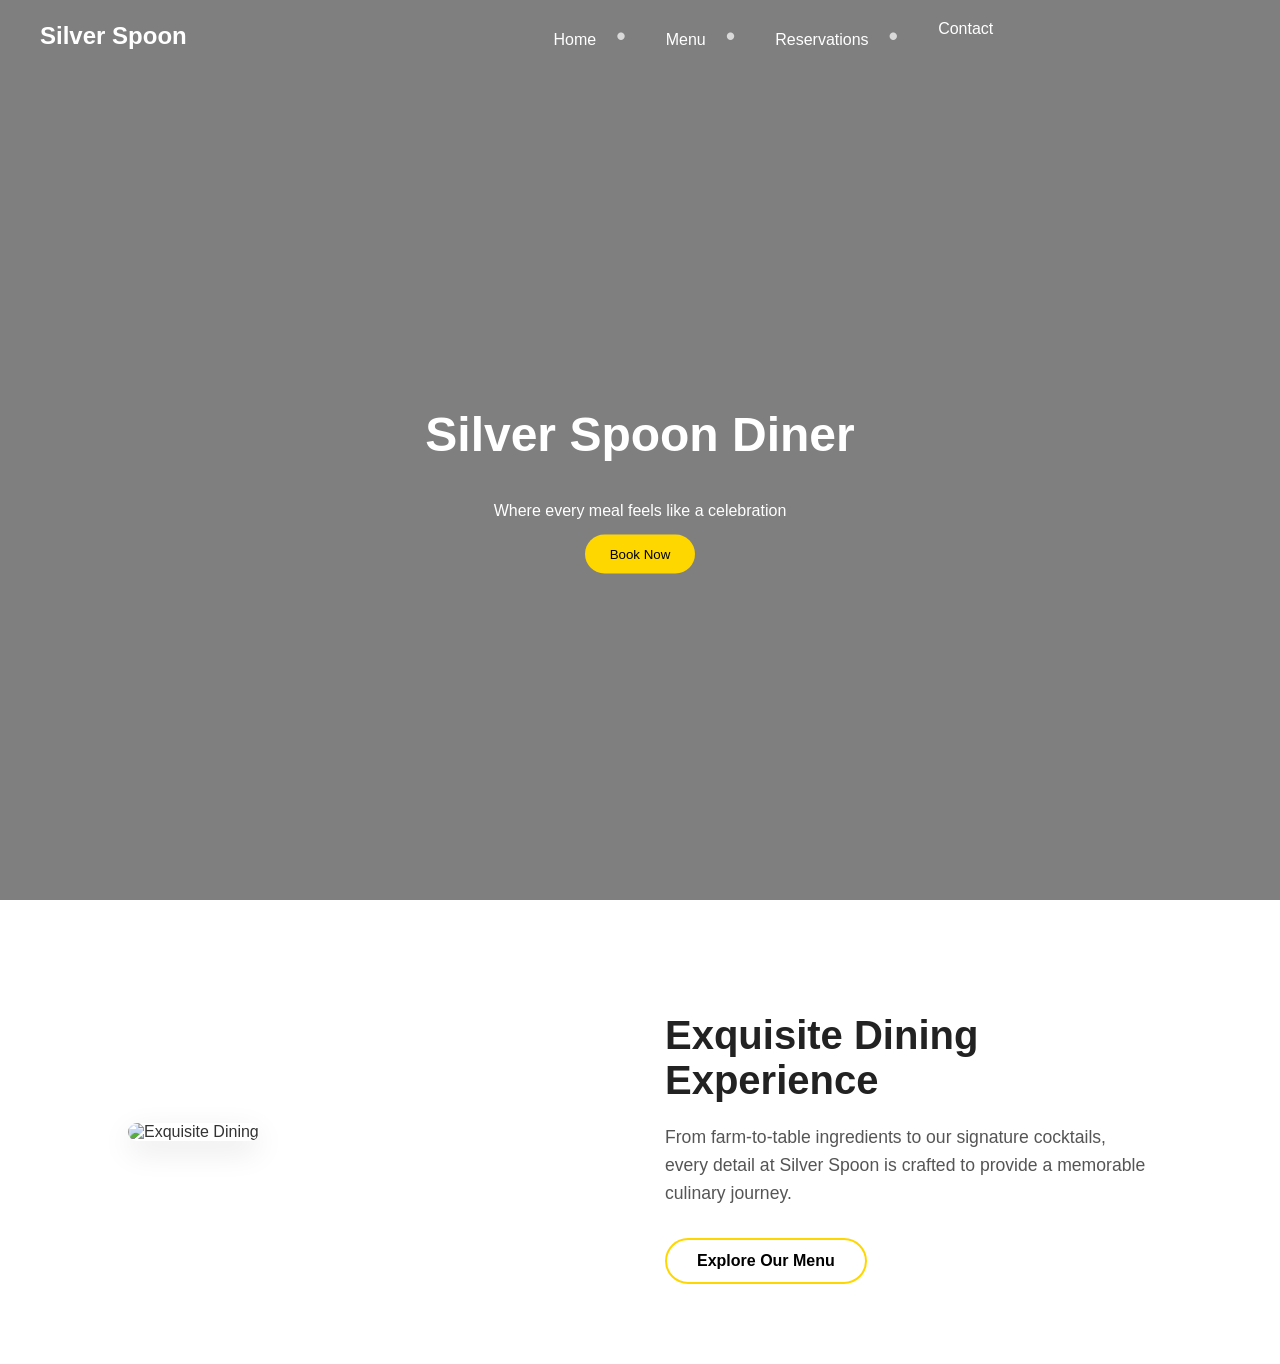
==== index.html @ b72ac490 "added a split layout" ====
<!DOCTYPE html>
<html lang="en">
<head>
    <meta charset="UTF-8">
    <meta name="viewport" content="width=device-width, initial-scale=1.0">
    <title>Silver Spoon Diner</title>
    <link rel="stylesheet" href="style.css">
</head>
<body>

    <!-- NAVBAR -->
    <nav class="navbar">
        <div class="logo">Silver Spoon</div>

        <ul class="nav-links" id="navLinks">
            <li><a href="#">Home</a></li>
            <li><a href="#">Menu</a></li>
            <li><a href="#">Reservations</a></li>
            <li><a href="#">Contact</a></li>
        </ul>

        <!-- Hamburger (only shows on phone) -->
        <div class="menu-toggle" id="menuToggle">
            ☰
        </div>
    </nav>

    <!-- HERO WITH VIDEO -->
    <section class="hero">
        <video autoplay muted loop playsinline id="bg-video">
            <source src="/videos/background video.mp4" type="video/mp4">
        </video>

        <div class="overlay"></div>

        <div class="hero-content">
            <h1>Silver Spoon Diner</h1>
            <p>Where every meal feels like a celebration</p>
            <button>Book Now</button>
        </div>
    </section>
    <section class="info-section">
    <div class="container">
        <div class="info-grid">
            <div class="info-image">
                <img src="https://images.unsplash.com/photo-1514362545857-3bc16c4c7d1b?auto=format&fit=crop&w=800&q=80" alt="Exquisite Dining">
            </div>
            <div class="info-text">
                <h2>Exquisite Dining Experience</h2>
                <p>From farm-to-table ingredients to our signature cocktails, every detail at Silver Spoon is crafted to provide a memorable culinary journey.</p>
                <a href="#" class="btn-secondary">Explore Our Menu</a>
            </div>
        </div>
    </div>
</section>

    <script src="script.js"></script>
</body>
</html>
---- style.css ----
body {  margin: 0;
    padding: 0;
    box-sizing: border-box;
    font-family: Arial, sans-serif;
}

/* NAVBAR */
.navbar {
    position: absolute;
    top: 0;
    width: 100%;
    padding: 20px 40px;

    display: flex;
    justify-content: space-between;
    align-items: center;
    transition: 0.3s;

    background: transparent;
    z-index: 10;
}

/* LOGO */
.logo {
    color: white;
    font-size: 1.5rem;
    font-weight: bold;
}

/* DESKTOP MENU */
.nav-links {
    list-style: none;
    display: flex;
    gap: 20px;
    margin: auto;
}
.nav-links li:not(:last-child)::after {
    content: "•";
    margin: 0 15px;
    color: white;
    margin-left: 20px;
    margin-right: 20px;
    font-size: 1.7rem;
    opacity: 0.7;
}

.nav-links a {
    text-decoration: none;
    color: white;
    transition: 0.3s;
}

.nav-links a:hover {
    color: gold;
}

/* HAMBURGER */
.menu-toggle {
    display: none;
    font-size: 2rem;
    color: white;
    cursor: pointer;
}

/* HERO SECTION */
.hero {
    position: relative;
    width: 100%;
    height: 100vh;
    overflow: hidden;
}


#bg-video {
    position: absolute;
    top: 0;
    left: 0;

    width: 100%;
    height: 100%;

    object-fit: cover;
    z-index: -1;
}

/* OVERLAY */
.overlay {
    position: absolute;
    width: 100%;
    height: 100%;
    background: rgba(0, 0, 0, 0.5);
}

/* TEXT CONTENT */
.hero-content {
    position: relative;
    z-index: 2;
    color: white;
    text-align: center;
    top: 50%;
    transform: translateY(-50%);
}

.hero-content h1 {
    font-size: 3rem;
}

.hero-content p {
    margin: 15px 0;
}

.hero-content button {
    padding: 12px 25px;
    border: none;
    background: gold;
    color: black;
    cursor: pointer;
    border-radius: 25px;
}

/*  MOBILE ONLY */
@media (max-width: 768px) {

    .menu-toggle {
        display: block;
    }

    .nav-links {
        position: absolute;
        top: 80px;
        right: 0;

        width: 65%;
        height: 100vh;

        background: rgba(0, 0, 0, 0.9);

        flex-direction: column;
        align-items: center;
        justify-content: center;

        transform: translateX(100%);
        transition: 0.4s;
    }

    .nav-links.active {
        transform: translateX(0);
    }
}
/* INFO SECTION */
.info-section {
    padding: 80px 10%;
    background: #fff;
    color: #333;
}

.container {
    max-width: 1200px;
    margin: 0 auto;
}

.info-grid {
    display: flex;
    align-items: center;
    gap: 50px;
}

.info-image {
    flex: 1;
}

.info-image img {
    width: 100%;
    height: auto;
    border-radius: 15px; 
    box-shadow: 0 10px 30px rgba(0,0,0,0.1); 
}

.info-text {
    flex: 1;
}

.info-text h2 {
    font-size: 2.5rem;
    margin-bottom: 20px;
    color: #222;
}

.info-text p {
    font-size: 1.1rem;
    line-height: 1.6;
    margin-bottom: 30px;
    color: #555;
}

.btn-secondary {
    display: inline-block;
    padding: 12px 30px;
    border: 2px solid gold;
    text-decoration: none;
    color: black;
    font-weight: bold;
    border-radius: 25px;
    transition: 0.3s;
}

.btn-secondary:hover {
    background: gold;
}

/* RESPONSIVE LAYOUT */
@media (max-width: 768px) {
    .info-grid {
        flex-direction: column; 
        text-align: center;
        gap: 30px;
    }
    
    .info-text h2 {
        font-size: 2rem;
    }
}
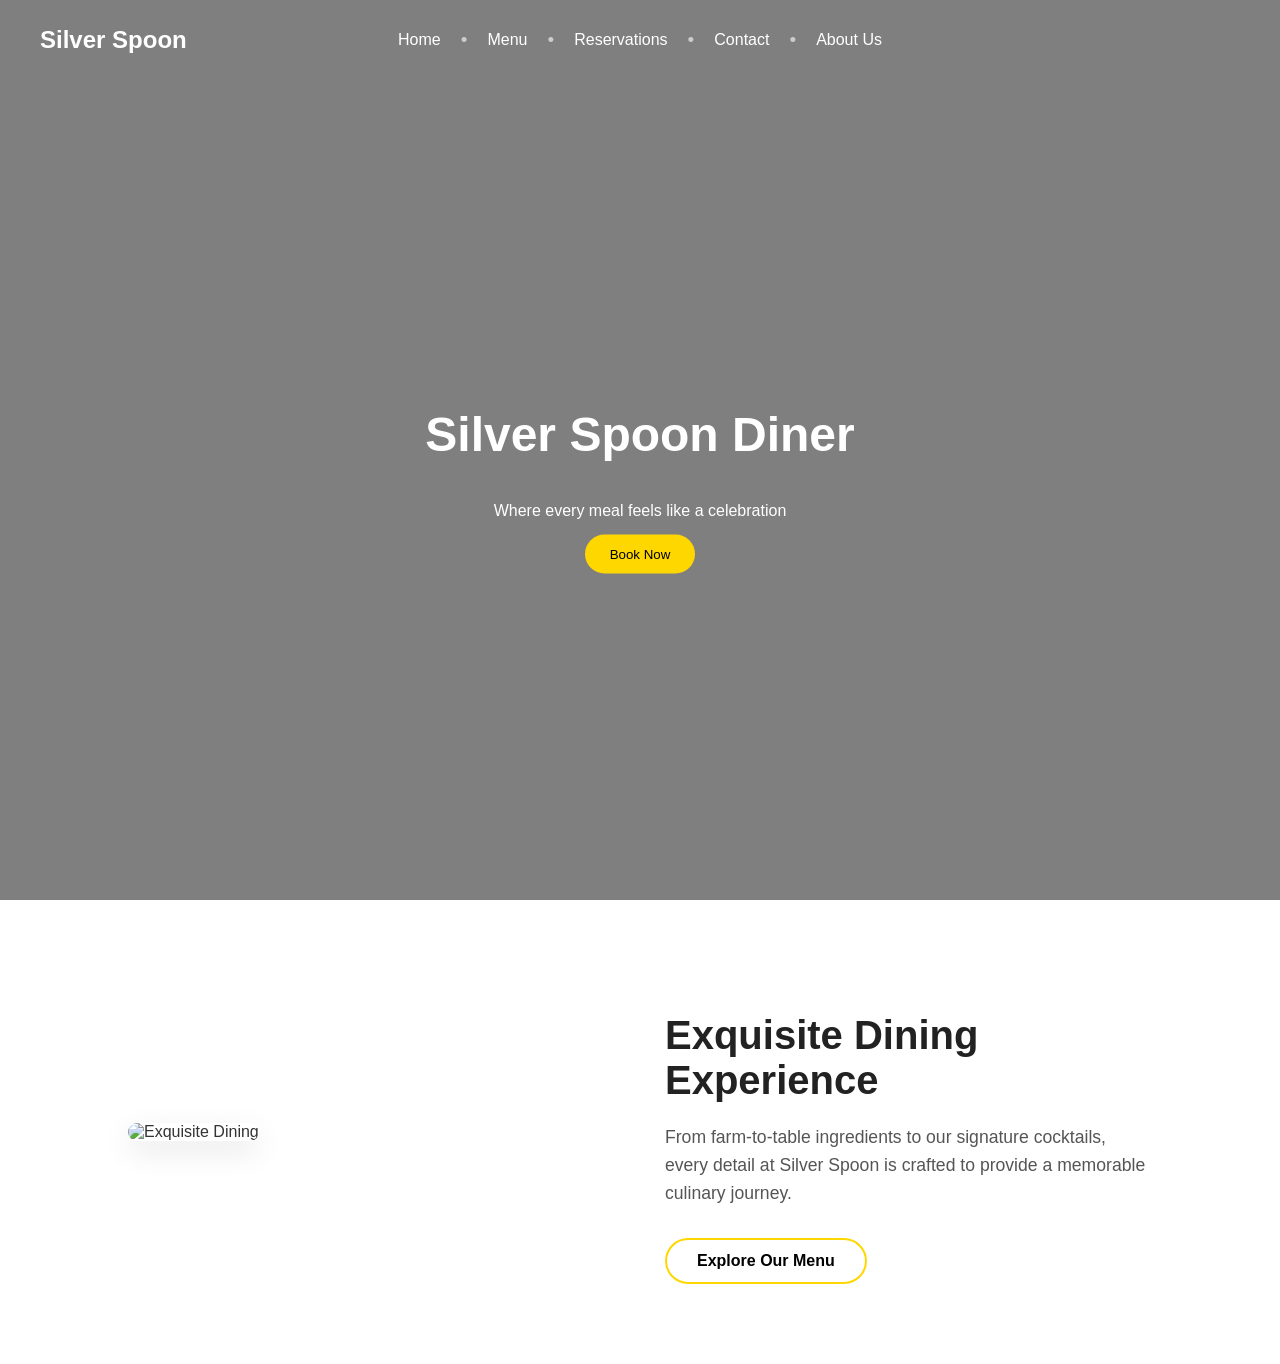
==== commit d5530339: "aded more styling" ====
--- a/index.html
+++ b/index.html
@@ -9,21 +9,20 @@
 <body>
 
     <!-- NAVBAR -->
-    <nav class="navbar">
-        <div class="logo">Silver Spoon</div>
+   <nav class="navbar">
+    <div class="logo">Silver Spoon</div>
 
-        <ul class="nav-links" id="navLinks">
-            <li><a href="#">Home</a></li>
-            <li><a href="#">Menu</a></li>
-            <li><a href="#">Reservations</a></li>
-            <li><a href="#">Contact</a></li>
-        </ul>
+    <ul class="nav-links" id="navLinks">
+        <li><a href="#">Home</a></li>
+        <li><a href="#">Menu</a></li>
+        <li><a href="#">Reservations</a></li>
+        <li><a href="#">Contact</a></li>
+        <li><a href="#">About Us</a></li>
+    </ul>
 
-        <!-- Hamburger (only shows on phone) -->
-        <div class="menu-toggle" id="menuToggle">
-            ☰
-        </div>
-    </nav>
+    <div class="menu-toggle" id="menuToggle">☰</div>
+</nav>
+        
 
     <!-- HERO WITH VIDEO -->
     <section class="hero">
--- a/style.css
+++ b/style.css
@@ -5,55 +5,70 @@
 }
 
 /* NAVBAR */
+/* NAVBAR - Fixed for visibility */
+
+/* NAVBAR */
 .navbar {
+    position: fixed; /* Stays at top */
+    top: 0;
+    left: 0;
+    width: 100%;
+    height: 80px;    /* Defined height helps vertical centering */
+    display: flex;
+    justify-content: center; /* This centers the nav-links <ul> */
+    align-items: center;
+    background: transparent;
+    transition: 0.3s;
+    z-index: 1000;
+    padding: 0 40px;
+    box-sizing: border-box;
+}
+
+/* LOGO - Positioned absolutely so it doesn't move the centered links */
+.logo {
     position: absolute;
-    top: 0;
-    width: 100%;
-    padding: 20px 40px;
-
-    display: flex;
-    justify-content: space-between;
-    align-items: center;
-    transition: 0.3s;
-
-    background: transparent;
-    z-index: 10;
-}
-
-/* LOGO */
-.logo {
+    left: 40px; /* Keeps logo on the far left */
     color: white;
     font-size: 1.5rem;
     font-weight: bold;
 }
 
-/* DESKTOP MENU */
+/* NAV LINKS - Centered grouping */
 .nav-links {
     list-style: none;
     display: flex;
-    gap: 20px;
-    margin: auto;
-}
+    align-items: center;
+    justify-content: center; 
+    margin: 0;
+    padding: 0;
+    gap: 0; /* Gap is handled by the dots margin */
+}
+
+/* DOT SEPARATORS */
+.nav-links li {
+    display: flex;
+    align-items: center;
+}
+
 .nav-links li:not(:last-child)::after {
     content: "•";
-    margin: 0 15px;
-    color: white;
-    margin-left: 20px;
-    margin-right: 20px;
-    font-size: 1.7rem;
-    opacity: 0.7;
+    color: white;
+    opacity: 0.6;
+    margin: 0 20px; /* Adjust this for more/less space between items */
+    font-size: 1.2rem;
 }
 
 .nav-links a {
     text-decoration: none;
     color: white;
+    font-size: 1rem;
     transition: 0.3s;
+    white-space: nowrap;
 }
 
 .nav-links a:hover {
     color: gold;
 }
-
 /* HAMBURGER */
 .menu-toggle {
     display: none;
@@ -120,31 +135,34 @@
 
 /*  MOBILE ONLY */
 @media (max-width: 768px) {
-
     .menu-toggle {
-        display: block;
+        display: block; /* Show hamburger on mobile */
     }
 
     .nav-links {
         position: absolute;
-        top: 80px;
+        top: 0;
         right: 0;
-
-        width: 65%;
+        width: 70%;
         height: 100vh;
-
-        background: rgba(0, 0, 0, 0.9);
-
+        background: rgba(0, 0, 0, 0.95);
         flex-direction: column;
-        align-items: center;
-        justify-content: center;
-
+        justify-content: center; /* Center links vertically in mobile menu */
         transform: translateX(100%);
         transition: 0.4s;
+        flex: none; /* Disable the flex: 2 logic from desktop */
     }
 
     .nav-links.active {
         transform: translateX(0);
+    }
+
+    .nav-links li:not(:last-child)::after {
+        display: none; /* Hide dots on mobile */
+    }
+    
+    .nav-links li {
+        margin: 20px 0;
     }
 }
 /* INFO SECTION */
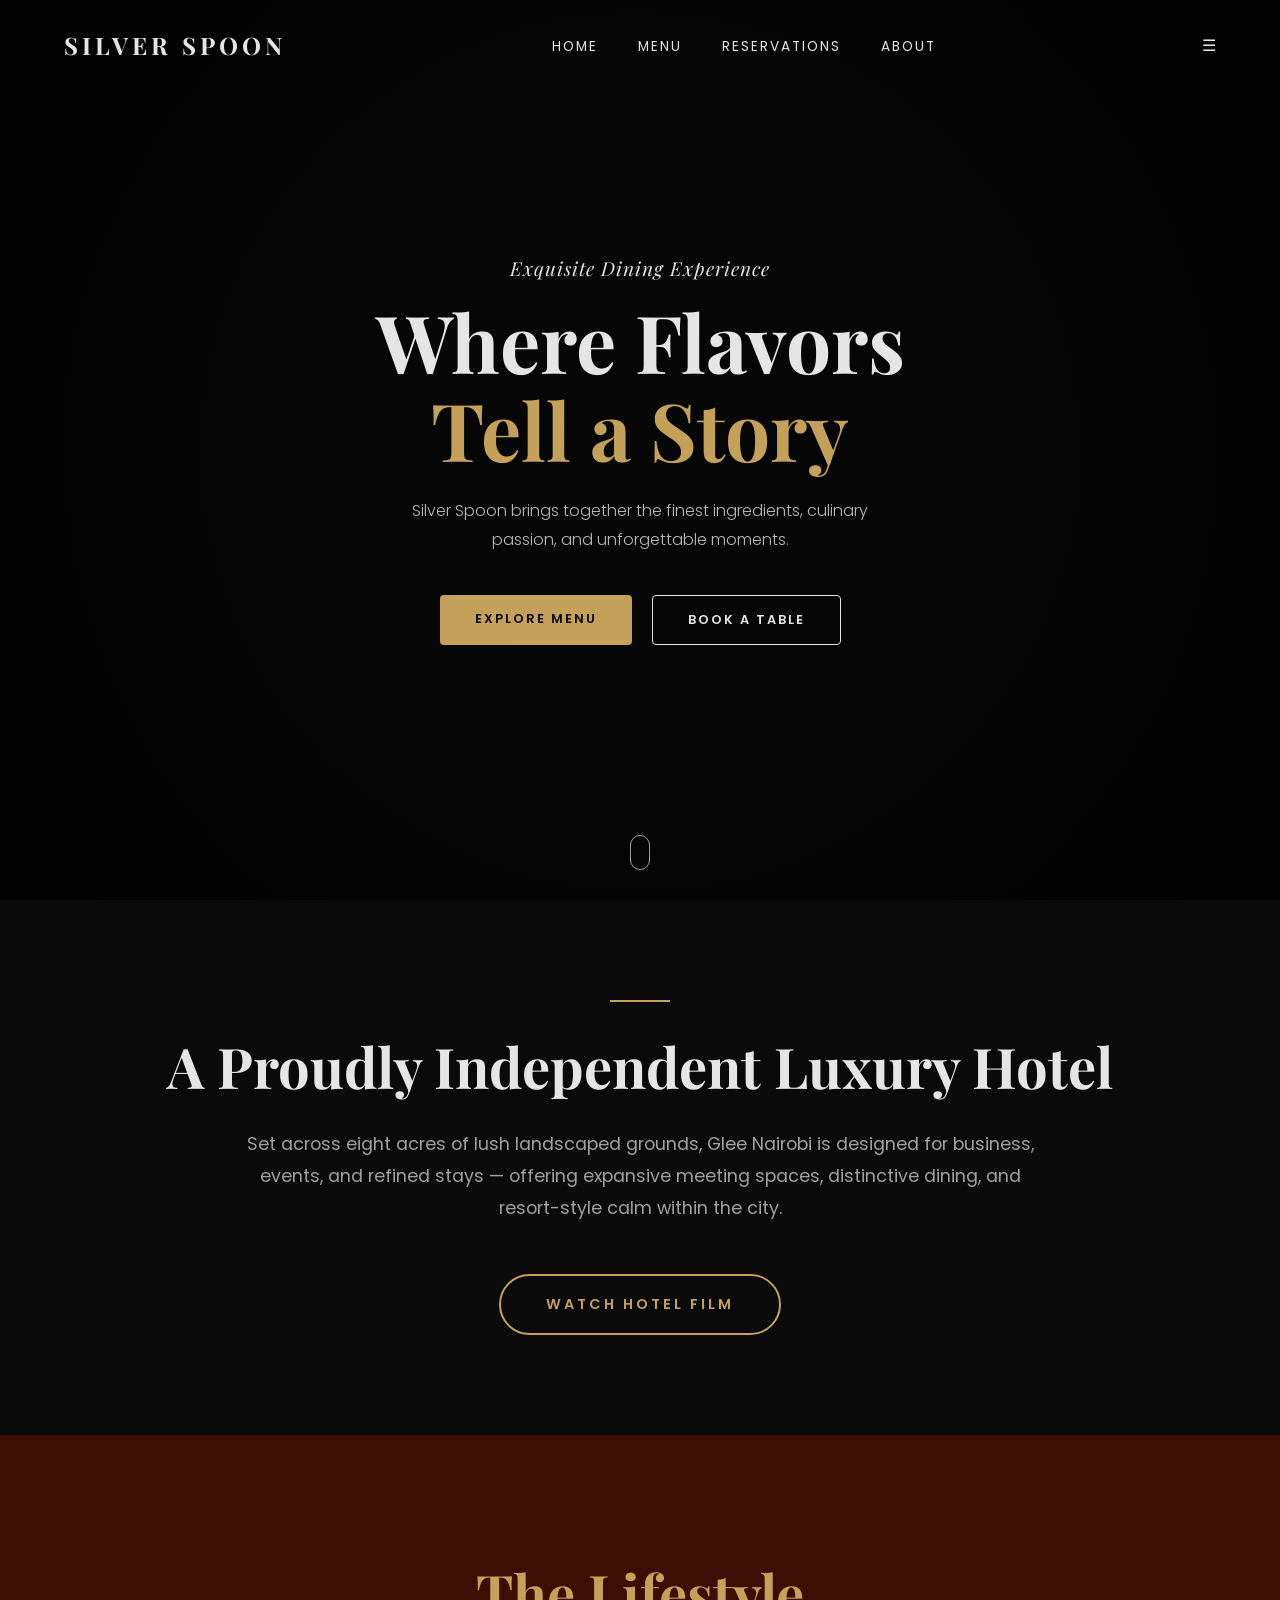
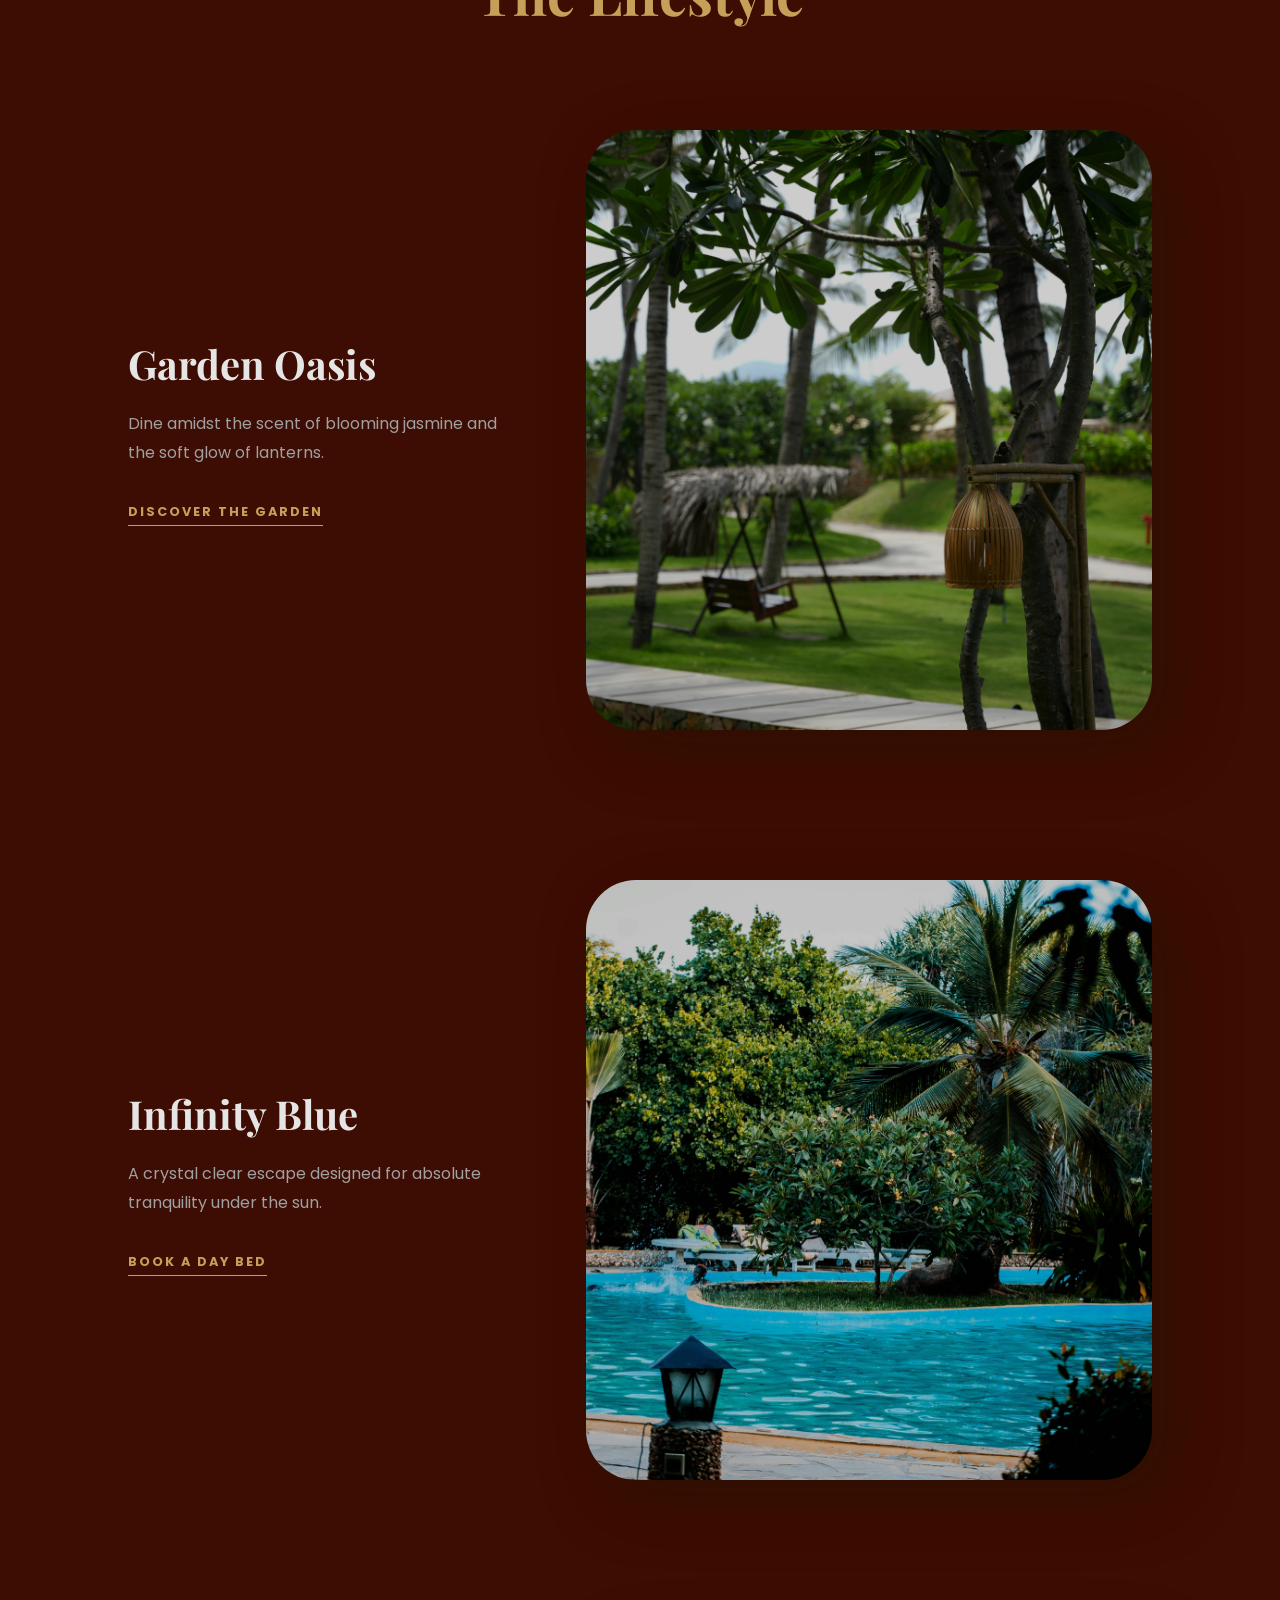
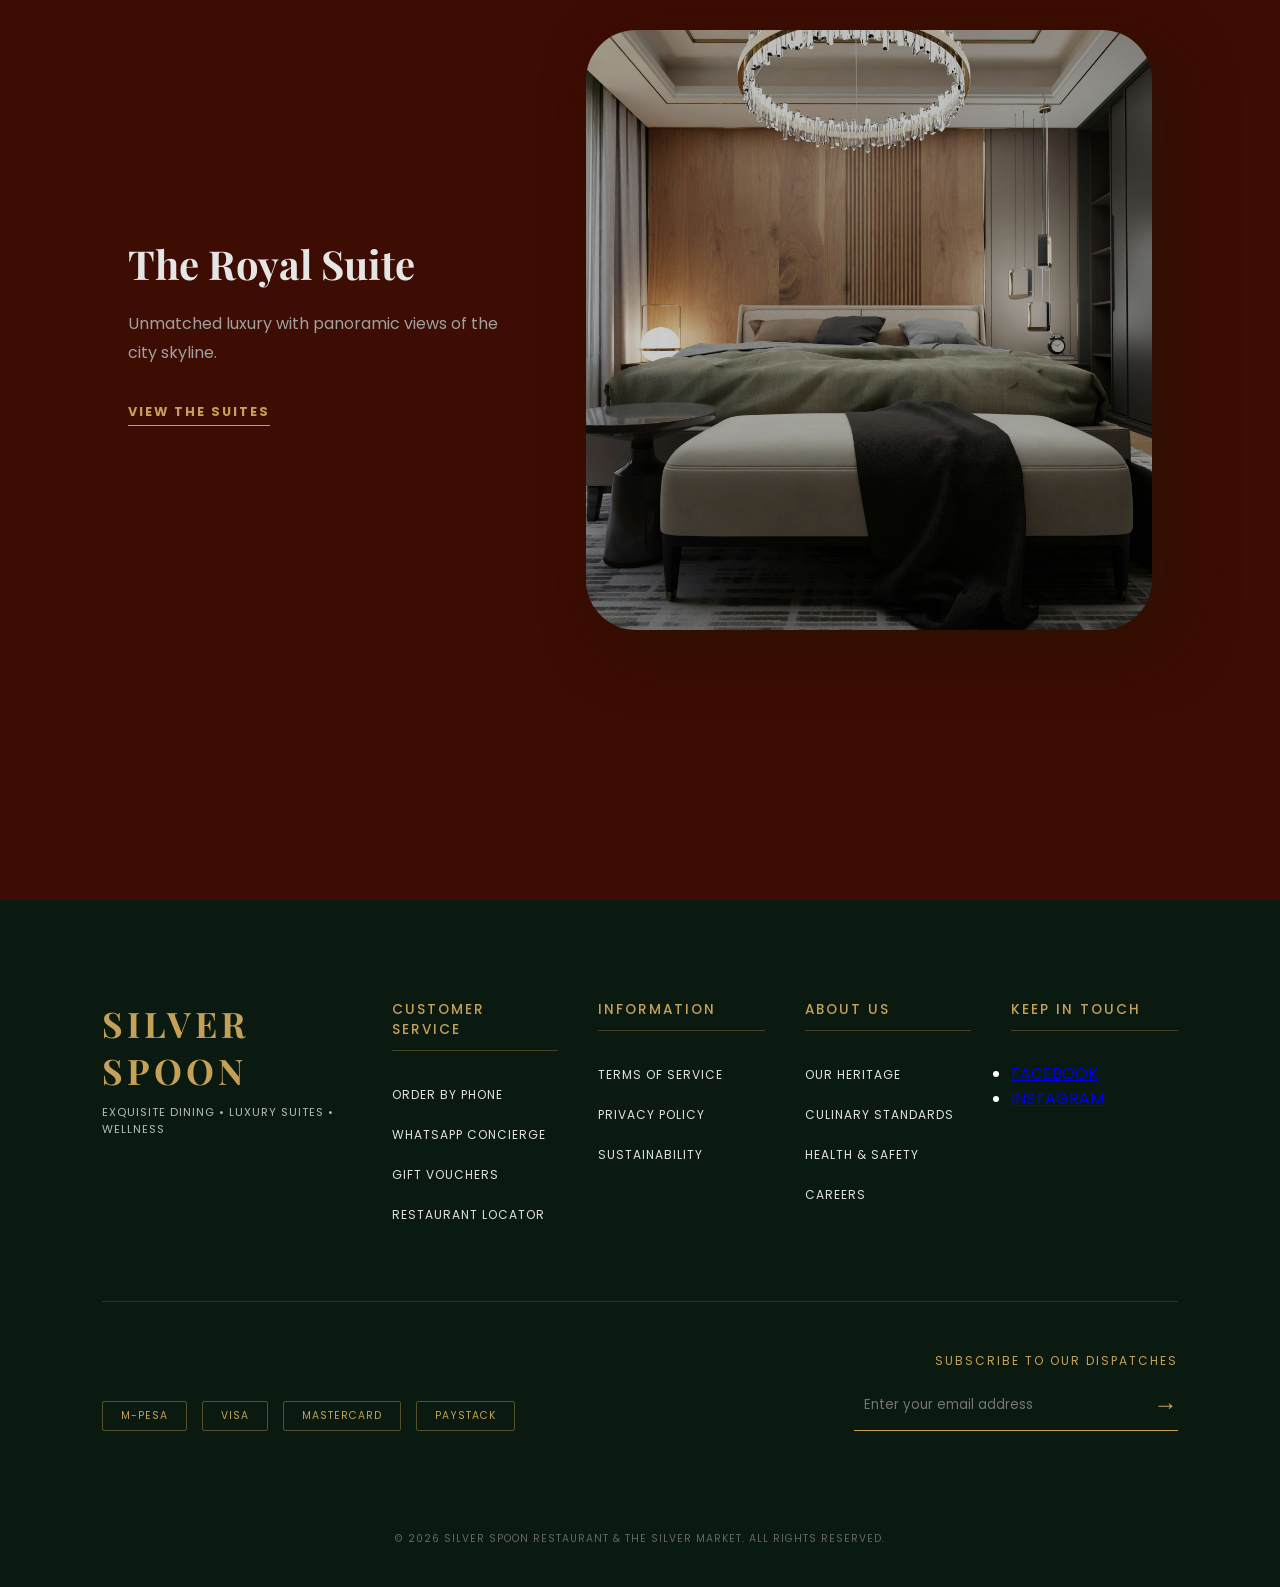
==== commit 191b1b29: "updated the menu,done with homapage" ====
--- a/index.html
+++ b/index.html
@@ -3,57 +3,172 @@
 <head>
     <meta charset="UTF-8">
     <meta name="viewport" content="width=device-width, initial-scale=1.0">
-    <title>Silver Spoon Diner</title>
-    <link rel="stylesheet" href="style.css">
+    <title>Silver Spoon | Fine Dining</title>
+    <link href="https://fonts.googleapis.com/css2?family=Playfair+Display:ital,wght@0,400;0,700;1,400&family=Poppins:wght@300;400;500&display=swap" rel="stylesheet">
+    <link rel="stylesheet" href="homepage.css">
 </head>
 <body>
 
-    <!-- NAVBAR -->
-   <nav class="navbar">
-    <div class="logo">Silver Spoon</div>
+    <nav class="navbar">
+        <div class="logo">SILVER SPOON</div>
+        <ul class="nav-links" id="navLinks">
+            <li><a href="index.html">Home</a></li>
+            <li><a href="menu.html">Menu</a></li>
+            <li><a href="reservations.html">Reservations</a></li>
+            <li><a href="about.html">About</a></li>
+        </ul>
+        <div class="menu-toggle" id="menuToggle">☰</div>
+    </nav>
 
-    <ul class="nav-links" id="navLinks">
-        <li><a href="#">Home</a></li>
-        <li><a href="#">Menu</a></li>
-        <li><a href="#">Reservations</a></li>
-        <li><a href="#">Contact</a></li>
-        <li><a href="#">About Us</a></li>
-    </ul>
-
-    <div class="menu-toggle" id="menuToggle">☰</div>
-</nav>
-        
-
-    <!-- HERO WITH VIDEO -->
     <section class="hero">
         <video autoplay muted loop playsinline id="bg-video">
             <source src="/videos/background video.mp4" type="video/mp4">
         </video>
-
         <div class="overlay"></div>
 
+        
         <div class="hero-content">
-            <h1>Silver Spoon Diner</h1>
-            <p>Where every meal feels like a celebration</p>
-            <button>Book Now</button>
+            <p class="hero-subtitle">Exquisite Dining Experience</p>
+            <h1>Where Flavors <br><span class="gold-text">Tell a Story</span></h1>
+            <p class="hero-description">
+                Silver Spoon brings together the finest ingredients, culinary <br>
+                passion, and unforgettable moments.
+            </p>
+            <div class="hero-btns">
+                <a href="#" class="btn-filled">EXPLORE MENU</a>
+                <a href="#" class="btn-outline">BOOK A TABLE</a>
+            </div>
+        </div>
+
+        <div class="scroll-indicator">
+            <div class="mouse-icon"></div>
+            
         </div>
     </section>
-    <section class="info-section">
-    <div class="container">
-        <div class="info-grid">
-            <div class="info-image">
-                <img src="https://images.unsplash.com/photo-1514362545857-3bc16c4c7d1b?auto=format&fit=crop&w=800&q=80" alt="Exquisite Dining">
-            </div>
-            <div class="info-text">
-                <h2>Exquisite Dining Experience</h2>
-                <p>From farm-to-table ingredients to our signature cocktails, every detail at Silver Spoon is crafted to provide a memorable culinary journey.</p>
-                <a href="#" class="btn-secondary">Explore Our Menu</a>
-            </div>
+    <section class="luxury">
+    
+    <div class="divider"></div>
+
+    <h1>A Proudly Independent Luxury Hotel</h1>
+
+    <p>
+        Set across eight acres of lush landscaped grounds, Glee Nairobi is designed
+        for business, events, and refined stays — offering expansive meeting spaces,
+        distinctive dining, and resort-style calm within the city.
+    </p>
+
+    <button>WATCH HOTEL FILM</button>
+
+</section>
+<section class="asymmetric-gallery">
+    <h2 class="section-title">The Lifestyle</h2>
+
+    <div class="stagger-row">
+        <div class="stagger-text">
+            <h3 class="serif-text">Garden Oasis</h3>
+            <p>Dine amidst the scent of blooming jasmine and the soft glow of lanterns.</p>
+            <a href="/reservations" class="gold-link">DISCOVER THE GARDEN</a>
+        </div>
+        <div class="stagger-image">
+            <img src="img/garden.jpg" alt="Garden Patio">
+        </div>
+    </div>
+
+    <div class="stagger-row reverse offset">
+        <div class="stagger-image">
+            <img src="img/swimming pool.jpg" alt="Infinity Pool">
+        </div>
+        <div class="stagger-text">
+            <h3 class="serif-text">Infinity Blue</h3>
+            <p>A crystal clear escape designed for absolute tranquility under the sun.</p>
+            <a href="img/swimming pool.jpg" class="gold-link">BOOK A DAY BED</a>
+        </div>  
+    </div>
+
+    <div class="stagger-row">
+        <div class="stagger-text">
+            <h3 class="serif-text">The Royal Suite</h3>
+            <p>Unmatched luxury with panoramic views of the city skyline.</p>
+            <a href="/reservations" class="gold-link">VIEW THE SUITES</a>
+        </div>
+        <div class="stagger-image">
+            <img src="img/room.jpg" alt="Luxury Room">
         </div>
     </div>
 </section>
 
-    <script src="script.js"></script>
+
+
+
+
+
+
+<footer class="luxury-footer">
+    <div class="footer-top">
+        <div class="footer-col brand-col">
+            <h2 class="footer-logo">SILVER SPOON</h2>
+            <p class="footer-tagline">Exquisite Dining • Luxury Suites • Wellness</p>
+        </div>
+
+        <div class="footer-col">
+            <h3>CUSTOMER SERVICE</h3>
+            <ul class="footer-links">
+                <li><a href="#">Order by Phone</a></li>
+                <li><a href="#">WhatsApp Concierge</a></li>
+                <li><a href="#">Gift Vouchers</a></li>
+                <li><a href="#">Restaurant Locator</a></li>
+            </ul>
+        </div>
+
+        <div class="footer-col">
+            <h3>INFORMATION</h3>
+            <ul class="footer-links">
+                <li><a href="#">Terms of Service</a></li>
+                <li><a href="#">Privacy Policy</a></li>
+                <li><a href="#">Sustainability</a></li>
+            </ul>
+        </div>
+
+        <div class="footer-col">
+            <h3>ABOUT US</h3>
+            <ul class="footer-links">
+                <li><a href="#">Our Heritage</a></li>
+                <li><a href="#">Culinary Standards</a></li>
+                <li><a href="#">Health & Safety</a></li>
+                <li><a href="#">Careers</a></li>
+            </ul>
+        </div>
+
+        <div class="footer-col">
+            <h3>KEEP IN TOUCH</h3>
+            <ul class="footer-socials">
+                <li><a href="#"><i class="fab fa-facebook"></i> FACEBOOK</a></li>
+                <li><a href="#"><i class="fab fa-instagram"></i> INSTAGRAM</a></li>
+            </ul>
+        </div>
+    </div>
+
+    <div class="footer-middle">
+        <div class="payment-methods">
+            <span class="pay-icon">M-PESA</span>
+            <span class="pay-icon">VISA</span>
+            <span class="pay-icon">MASTERCARD</span>
+            <span class="pay-icon">PAYSTACK</span>
+        </div>
+
+        <div class="newsletter-box">
+            <label>SUBSCRIBE TO OUR DISPATCHES</label>
+            <form id="footer-subscribe">
+                <input type="email" placeholder="Enter your email address" required>
+                <button type="submit">→</button>
+            </form>
+        </div>
+    </div>
+
+    <div class="footer-bottom">
+        <p>© 2026 SILVER SPOON RESTAURANT & THE SILVER MARKET. ALL RIGHTS RESERVED.</p>
+    </div>
+</footer>
+
 </body>
-</html>
-
+</html>
--- a/homepage.css
+++ b/homepage.css
@@ -0,0 +1,475 @@
+ :root {
+    --gold: #d4af37;
+    --dark: #0a0a0a;
+    --white: #ffffff;
+    --serif: 'Playfair Display', serif;
+    --sans: 'Poppins', sans-serif;
+}
+
+* {
+    margin: 0;
+    padding: 0;
+    box-sizing: border-box;
+}
+
+body {
+    background-color: var(--dark);
+    color: var(--white);
+    font-family: var(--sans);
+    overflow-x: hidden;
+}
+
+/* NAVBAR */
+.navbar {
+    position: fixed;
+    top: 0;
+    width: 100%;
+    height: 90px;
+    display: flex;
+    justify-content: space-between;
+    align-items: center;
+    padding: 0 5%;
+    z-index: 1000;
+    transition: 0.5s;
+}
+
+.logo {
+    font-family: var(--serif);
+    font-size: 1.5rem;
+    letter-spacing: 4px;
+    font-weight: 700;
+}
+
+.nav-links {
+    display: flex;
+    list-style: none;
+    gap: 40px;
+}
+
+.nav-links a {
+    text-decoration: none;
+    color: var(--white);
+    font-size: 0.85rem;
+    letter-spacing: 2px;
+    text-transform: uppercase;
+    transition: 0.3s;
+}
+
+.nav-links a:hover { color: var(--gold); }
+
+/* HERO */
+.hero {
+    position: relative;
+    height: 100vh;
+    display: flex;
+    align-items: center;
+    justify-content: center;
+    text-align: center;
+}
+
+#bg-video {
+    position: absolute;
+    top: 0;
+    left: 0;
+    width: 100%;
+    height: 100%;
+    object-fit: cover;
+    z-index: -1;
+}
+
+.overlay {
+    position: absolute;
+    inset: 0;
+    background: radial-gradient(circle, rgba(0,0,0,0.3) 0%, rgba(0,0,0,0.8) 100%);
+    z-index: 0;
+}
+
+
+
+.hero-content {
+    position: relative;
+    z-index: 10;
+}
+
+.hero-subtitle {
+    font-family: var(--serif);
+    font-style: italic;
+    font-size: 1.2rem;
+    margin-bottom: 1rem;
+    letter-spacing: 1px;
+}
+
+.hero-content h1 {
+    font-family: var(--serif);
+    font-size: clamp(3rem, 8vw, 5rem);
+    line-height: 1.1;
+    margin-bottom: 1.5rem;
+}
+
+.gold-text { color: var(--gold); }
+
+.hero-description {
+    font-weight: 300;
+    line-height: 1.8;
+    opacity: 0.8;
+    margin-bottom: 2.5rem;
+}
+
+/* BUTTONS */
+.hero-btns {
+    display: flex;
+    gap: 20px;
+    justify-content: center;
+}
+
+.btn-filled, .btn-outline {
+    padding: 15px 35px;
+    text-decoration: none;
+    font-size: 0.8rem;
+    font-weight: 600;
+    letter-spacing: 2px;
+    border-radius: 4px;
+    transition: 0.4s;
+}
+
+.btn-filled {
+    background: var(--gold);
+    color: var(--dark);
+}
+
+.btn-outline {
+    border: 1px solid var(--white);
+    color: var(--white);
+}
+
+.btn-outline:hover {
+    background: var(--white);
+    color: var(--dark);
+}
+
+/* SCROLL INDICATOR */
+.scroll-indicator {
+    position: absolute;
+    bottom: 30px;
+    display: flex;
+    flex-direction: column;
+    align-items: center;
+    gap: 10px;
+    font-size: 0.6rem;
+    letter-spacing: 3px;
+    opacity: 0.7;
+}
+
+.mouse-icon {
+    width: 20px;
+    height: 35px;
+    border: 1px solid var(--white);
+    border-radius: 20px;
+}
+
+/* LUXURY SECTION STYLING */
+.luxury {
+    padding: 100px 10%;
+    text-align: center; /* Centers the text and the button */
+    background-color: var(--dark); /* Matches your main background */
+    color: var(--white);
+}
+
+.luxury h1 {
+    font-family: var(--serif);
+    font-size: clamp(2rem, 5vw, 3.5rem);
+    margin-bottom: 30px;
+    line-height: 1.2;
+}
+
+.luxury p {
+    max-width: 800px;
+    margin: 0 auto 50px auto; /* Centers the paragraph and adds space below */
+    line-height: 1.8;
+    color: var(--text-gray);
+    font-size: 1.1rem;
+}
+
+/* THE STYLED BUTTON */
+.luxury button {
+    background: transparent;
+    color: var(--gold);
+    border: 2px solid var(--gold);
+    padding: 18px 45px;
+    font-family: var(--sans);
+    font-size: 0.9rem;
+    font-weight: 600;
+    letter-spacing: 3px;
+    text-transform: uppercase;
+    cursor: pointer;
+    
+    /* Elegant Border Radius & Spacing */
+    border-radius: 50px; 
+    
+    transition: all 0.4s ease;
+    display: inline-block;
+}
+
+.luxury button:hover {
+    background: var(--gold);
+    color: var(--dark);
+    transform: translateY(-5px); /* Soft lift effect */
+    box-shadow: 0 10px 20px rgba(197, 160, 89, 0.2);
+}
+
+/* Optional Divider Styling */
+.divider {
+    width: 60px;
+    height: 2px;
+    background: var(--gold);
+    margin: 0 auto 30px auto;
+}
+/* LUXURY COLORS & FONTS */
+:root {
+    --bg-dark:#3D0C02;
+    --gold: #c5a059;         
+    --text-gray: #a0a0a0;
+    --white: #e5e5e5;
+}
+
+.asymmetric-gallery {
+    background-color: var(--bg-dark);
+    padding: 120px 10%;
+    color: var(--white);
+}
+
+.section-title {
+    font-family: 'Playfair Display', serif;
+    font-size: 3.5rem;
+    text-align: center;
+    margin-bottom: 100px;
+    color: var(--gold);
+}
+
+/* THE STAGGER LOGIC */
+.stagger-row {
+    display: flex;
+    align-items: center;
+    gap: 80px;
+    margin-bottom: 150px; /* Space between rows */
+}
+
+.stagger-row.reverse {
+    flex-direction: row-reverse;
+}
+
+/* "One pic lower on the other side" effect */
+.stagger-row.offset {
+    margin-top: 50px; 
+}
+
+.stagger-text {
+    flex: 1;
+}
+
+.stagger-image {
+    flex: 1.5;
+    overflow: hidden;
+    position: relative;
+    box-shadow: 20px 20px 60px rgba(31, 20, 1, 0.5);
+    border-radius: 50px;
+
+}
+
+.stagger-image img {
+    width: 100%;
+    height: 600px; /* Fixed height for elegance */
+    object-fit: cover;
+    display: block;
+    filter: brightness(0.8);
+    transition: 0.8s cubic-bezier(0.2, 1, 0.3, 1);
+}
+
+/* HOVER EFFECTS */
+.stagger-image:hover img {
+    filter: brightness(1);
+    transform: scale(1.05);
+}
+
+/* TYPOGRAPHY */
+.serif-text {
+    font-family: 'Playfair Display', serif;
+    font-size: 2.5rem;
+    margin-bottom: 20px;
+}
+
+.stagger-text p {
+    color: var(--text-gray);
+    line-height: 1.8;
+    margin-bottom: 30px;
+}
+
+.gold-link {
+    color: var(--gold);
+    text-decoration: none;
+    font-size: 0.8rem;
+    letter-spacing: 2px;
+    font-weight: bold;
+    border-bottom: 1px solid var(--gold);
+    padding-bottom: 5px;
+    transition: 0.3s;
+}
+
+.gold-link:hover {
+    color: var(--white);
+    border-color: var(--white);
+}
+
+
+
+/* FOOTER STYLES */
+.luxury-footer {
+    background-color: #0a1a10; /* Midnight Emerald */
+    color: #ffffff;
+    padding: 100px 8% 40px;
+    font-family: 'Poppins', sans-serif;
+}
+
+.footer-top {
+    display: grid;
+    grid-template-columns: 1.5fr 1fr 1fr 1fr 1fr;
+    gap: 40px;
+    padding-bottom: 60px;
+    border-bottom: 1px solid rgba(197, 160, 89, 0.2); /* Muted Gold border */
+}
+
+.footer-logo {
+    font-family: 'Playfair Display', serif;
+    font-size: 2.2rem;
+    color: #c5a059; /* Gold */
+    letter-spacing: 4px;
+    margin-bottom: 10px;
+}
+
+.footer-tagline {
+    font-size: 0.7rem;
+    letter-spacing: 1px;
+    opacity: 0.7;
+    text-transform: uppercase;
+}
+
+.footer-col h3 {
+    font-size: 0.85rem;
+    letter-spacing: 2px;
+    margin-bottom: 30px;
+    color: #c5a059;
+    font-weight: 500;
+    border-bottom: 1px solid rgba(197, 160, 89, 0.3);
+    padding-bottom: 10px;
+}
+
+.footer-links {
+    list-style: none;
+    padding: 0;
+}
+
+.footer-links li {
+    margin-bottom: 15px;
+}
+
+.footer-links a {
+    text-decoration: none;
+    color: #e0e0e0;
+    font-size: 0.75rem;
+    text-transform: uppercase;
+    letter-spacing: 1px;
+    transition: 0.3s;
+}
+
+.footer-links a:hover {
+    color: #c5a059;
+    padding-left: 5px;
+}
+
+/* MIDDLE ROW: PAYMENTS & NEWSLETTER */
+.footer-middle {
+    display: flex;
+    justify-content: space-between;
+    align-items: flex-end;
+    padding: 50px 0;
+    flex-wrap: wrap;
+    gap: 40px;
+}
+
+.payment-methods {
+    display: flex;
+    gap: 15px;
+}
+
+.pay-icon {
+    border: 1px solid rgba(197, 160, 89, 0.4);
+    padding: 6px 18px;
+    font-size: 0.65rem;
+    border-radius: 2px;
+    color: #c5a059;
+    letter-spacing: 1px;
+}
+
+.newsletter-box label {
+    display: block;
+    font-size: 0.75rem;
+    letter-spacing: 2px;
+    margin-bottom: 15px;
+    text-align: right;
+    color: #c5a059;
+}
+
+#footer-subscribe {
+    display: flex;
+    border-bottom: 1px solid #c5a059;
+    padding-bottom: 5px;
+}
+
+#footer-subscribe input {
+    background: transparent;
+    border: none;
+    color: white;
+    padding: 10px;
+    width: 300px;
+    outline: none;
+    font-family: 'Poppins', sans-serif;
+}
+
+#footer-subscribe button {
+    background: transparent;
+    color: #c5a059;
+    border: none;
+    font-size: 1.5rem;
+    cursor: pointer;
+    transition: 0.3s;
+}
+
+#footer-subscribe button:hover {
+    transform: translateX(10px);
+}
+
+.footer-bottom {
+    text-align: center;
+    margin-top: 50px;
+    font-size: 0.65rem;
+    color: #666;
+    letter-spacing: 1px;
+}
+
+
+
+
+
+
+
+
+
+
+
+
+
+
+
+
+
+
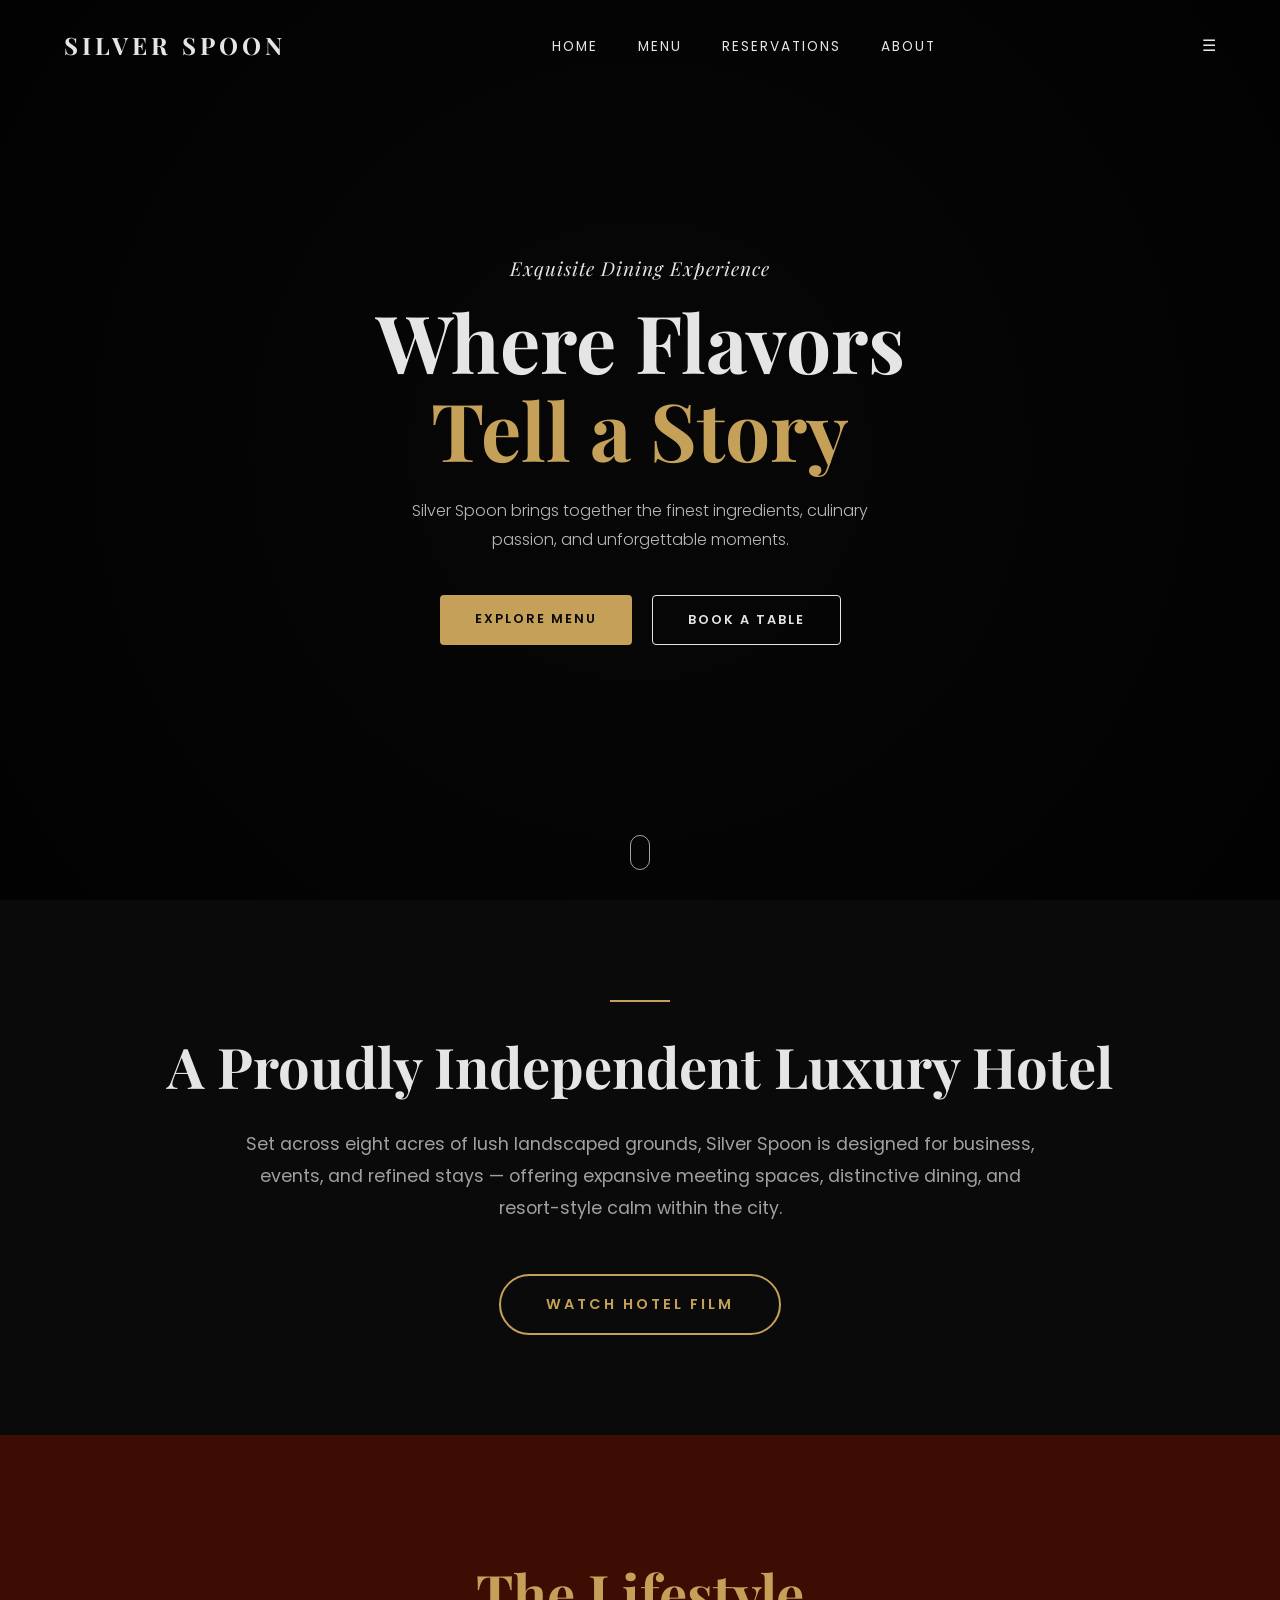
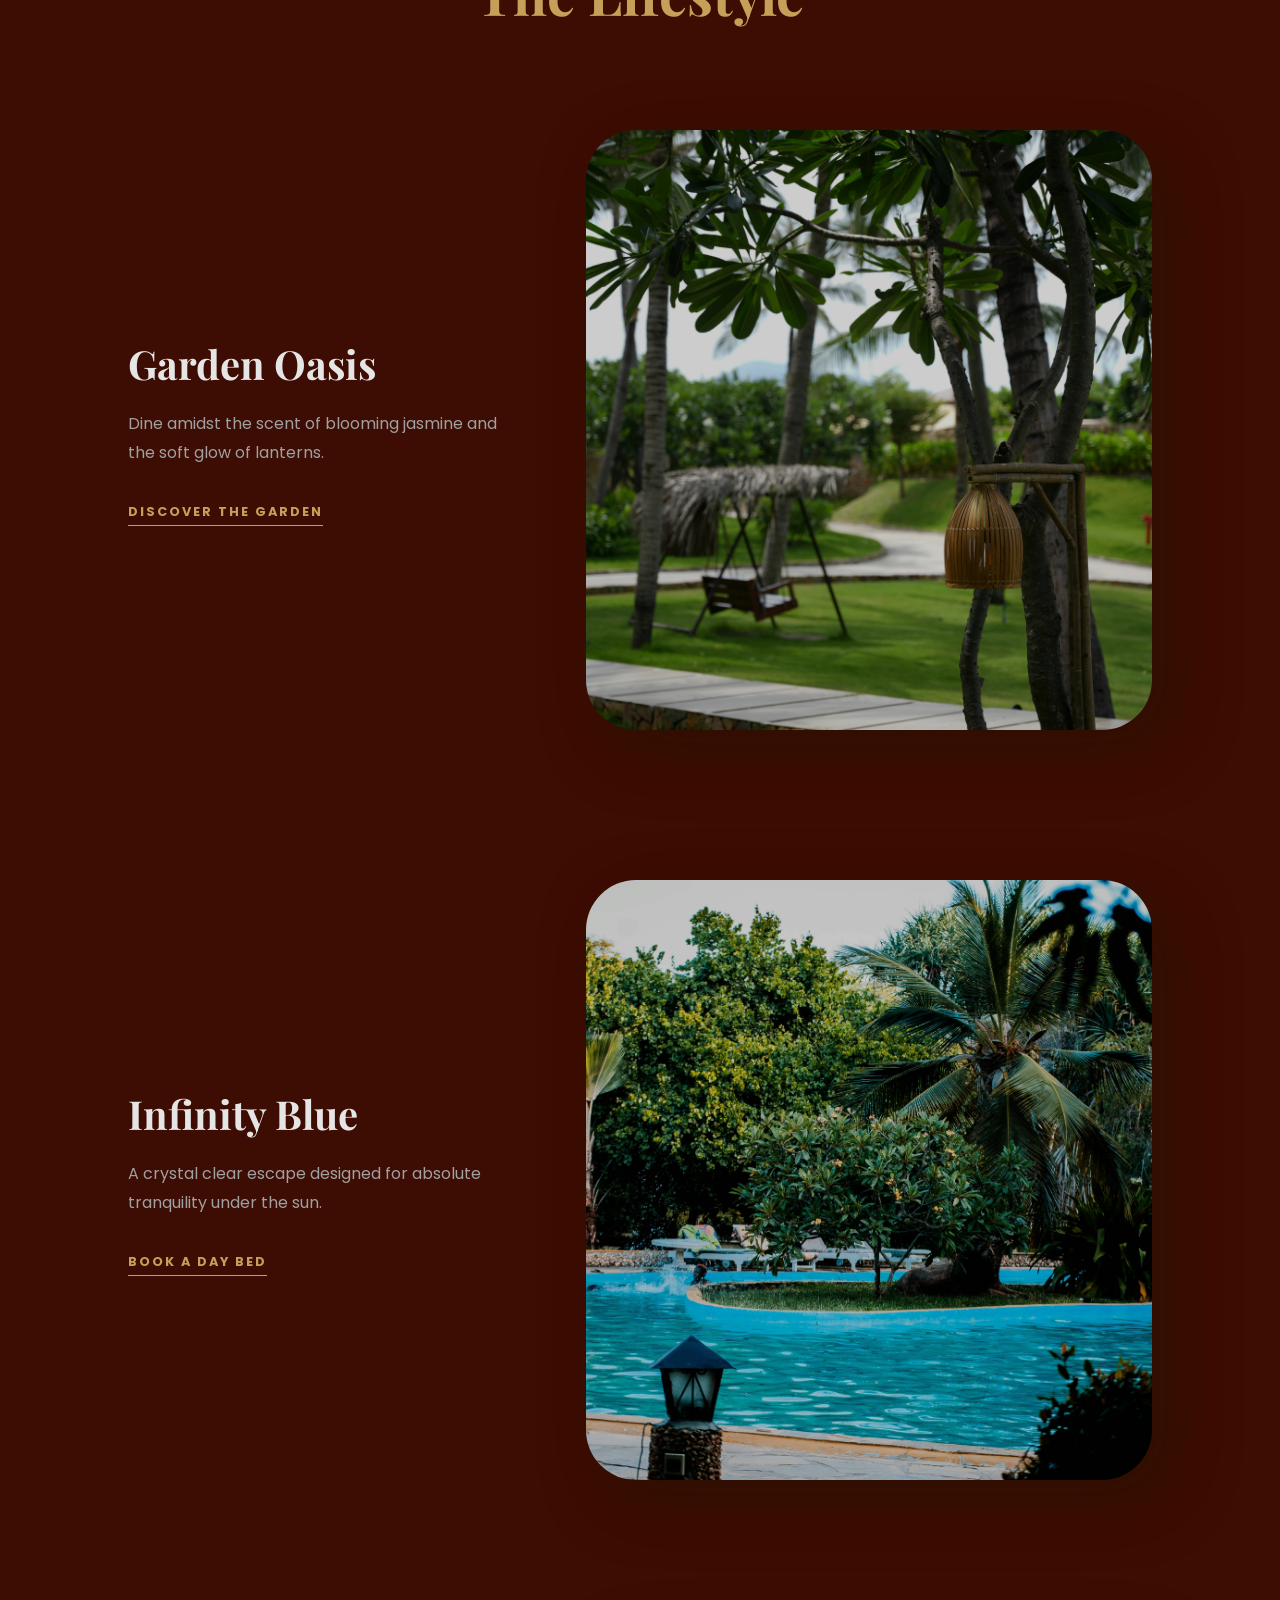
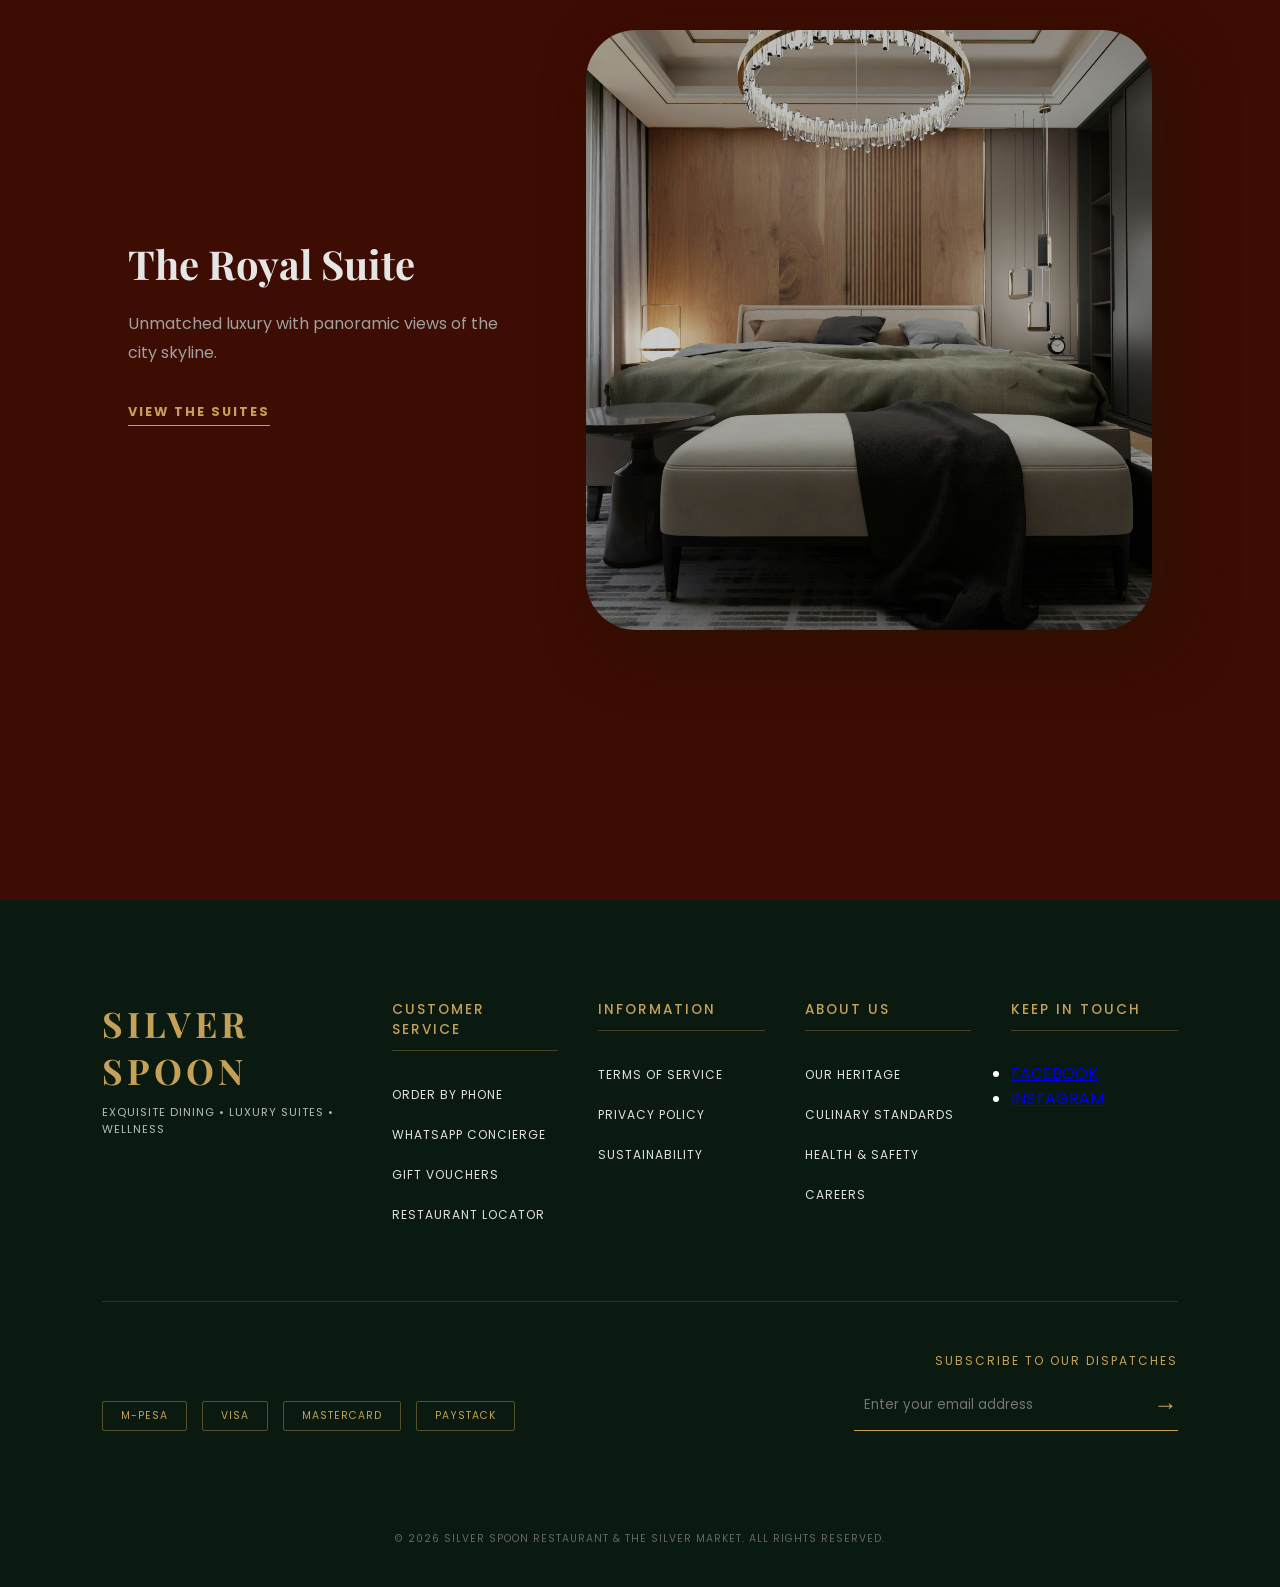
==== commit b3cf0b7a: "added a reservation page" ====
--- a/index.html
+++ b/index.html
@@ -14,7 +14,7 @@
         <ul class="nav-links" id="navLinks">
             <li><a href="index.html">Home</a></li>
             <li><a href="menu.html">Menu</a></li>
-            <li><a href="reservations.html">Reservations</a></li>
+            <li><a href="reservation.html">Reservations</a></li>
             <li><a href="about.html">About</a></li>
         </ul>
         <div class="menu-toggle" id="menuToggle">☰</div>
@@ -52,7 +52,7 @@
     <h1>A Proudly Independent Luxury Hotel</h1>
 
     <p>
-        Set across eight acres of lush landscaped grounds, Glee Nairobi is designed
+        Set across eight acres of lush landscaped grounds, Silver Spoon is designed
         for business, events, and refined stays — offering expansive meeting spaces,
         distinctive dining, and resort-style calm within the city.
     </p>
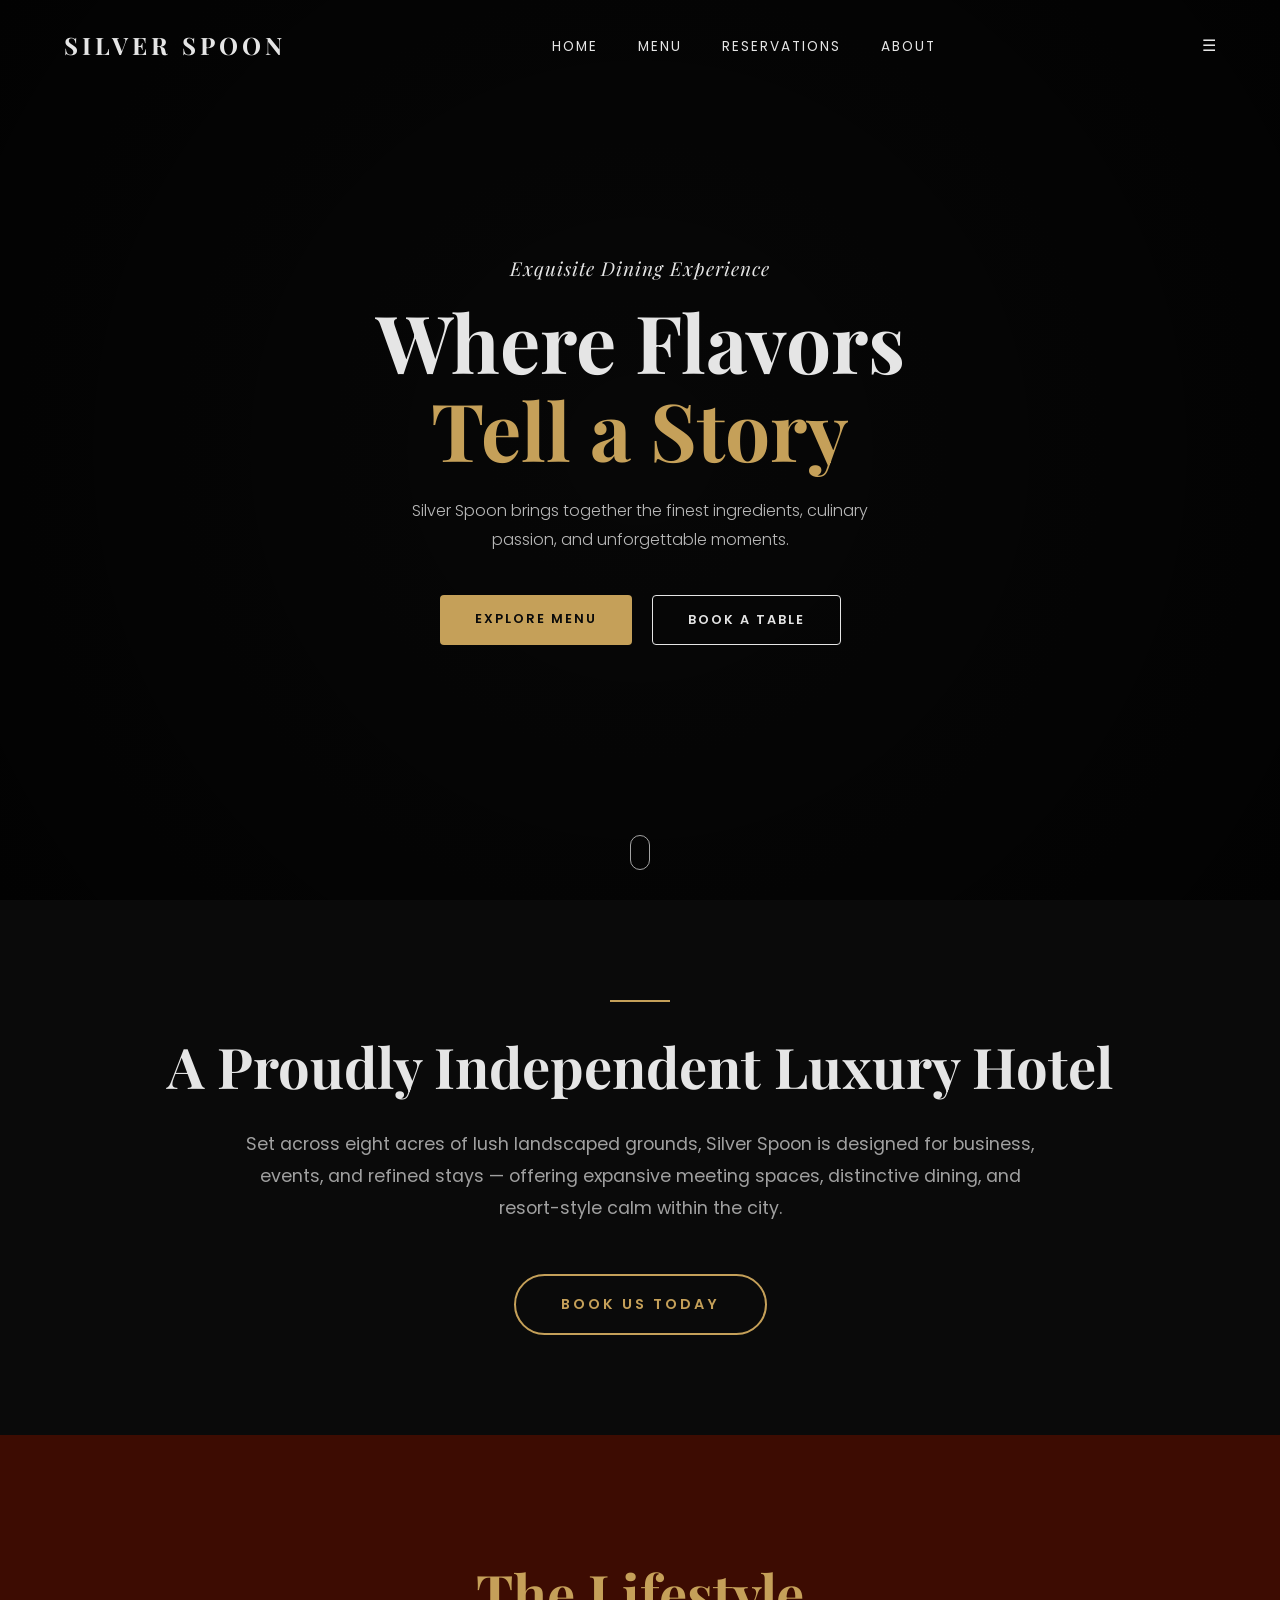
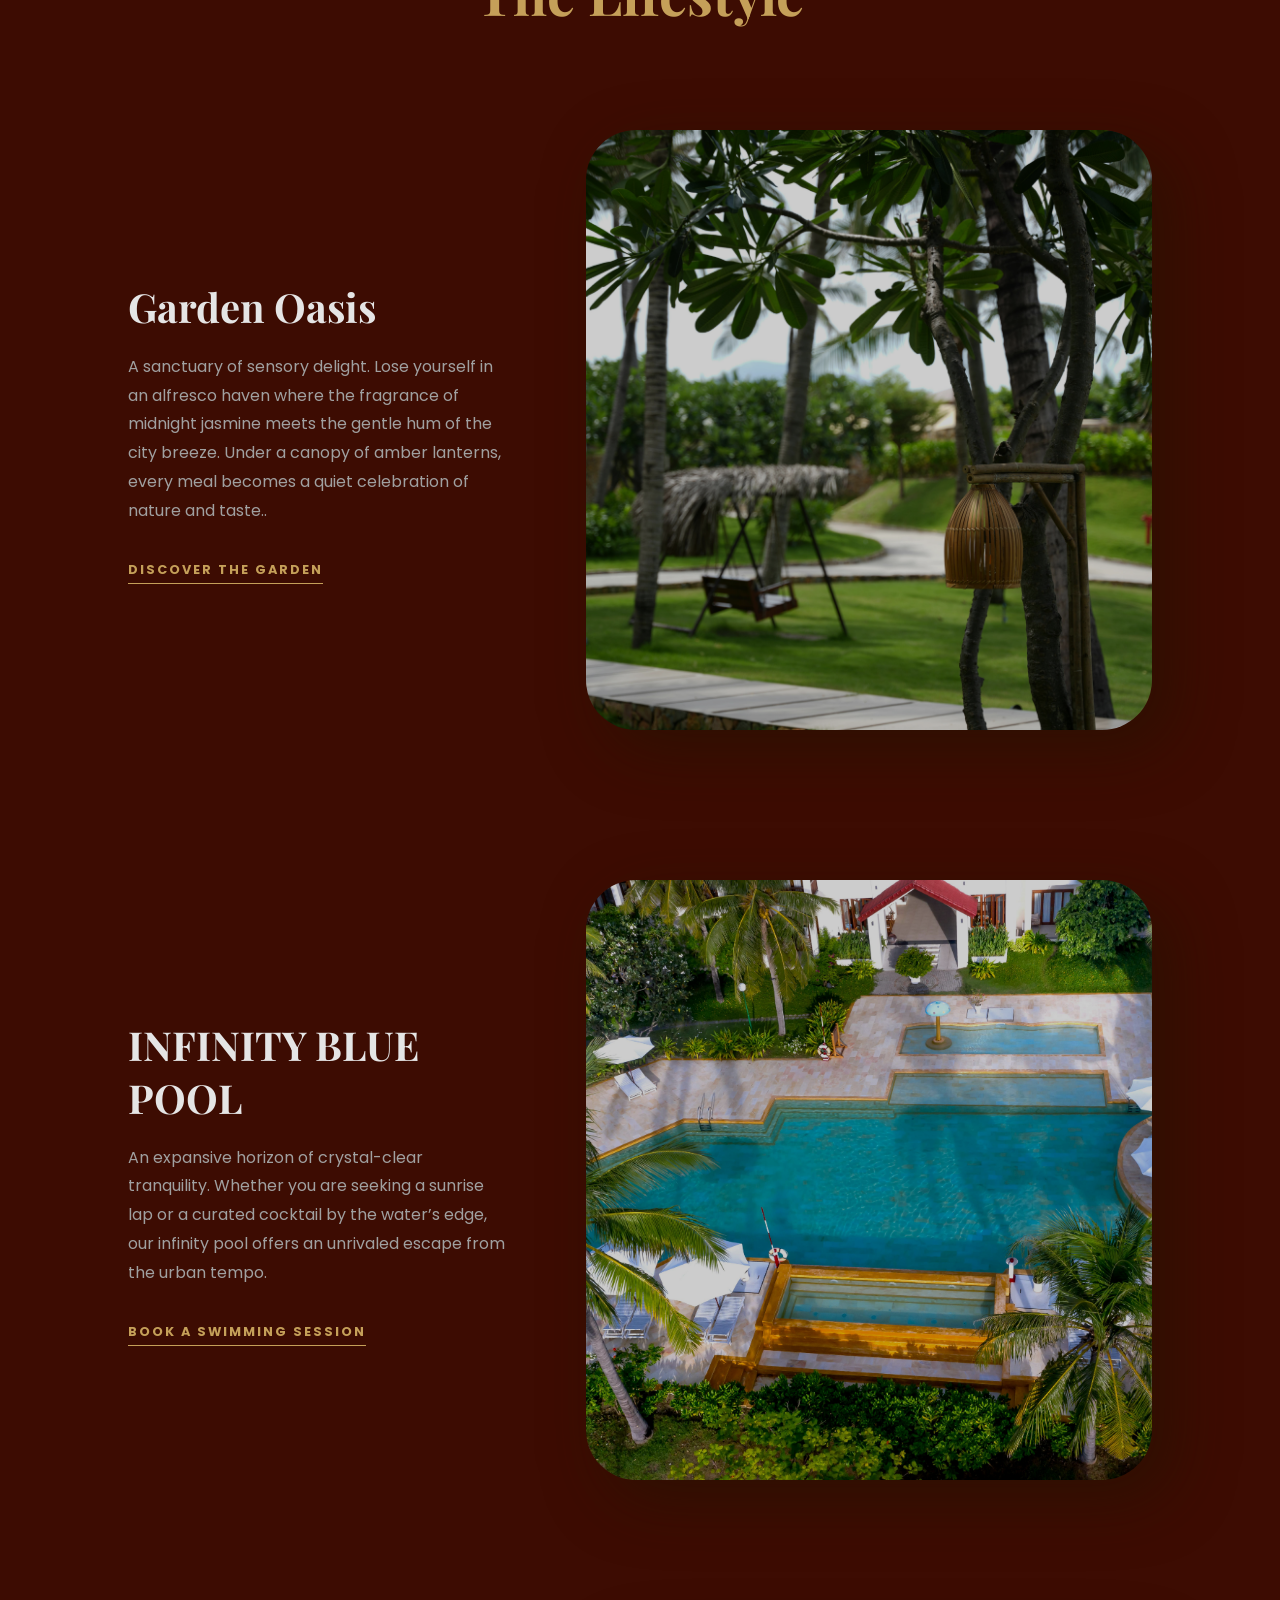
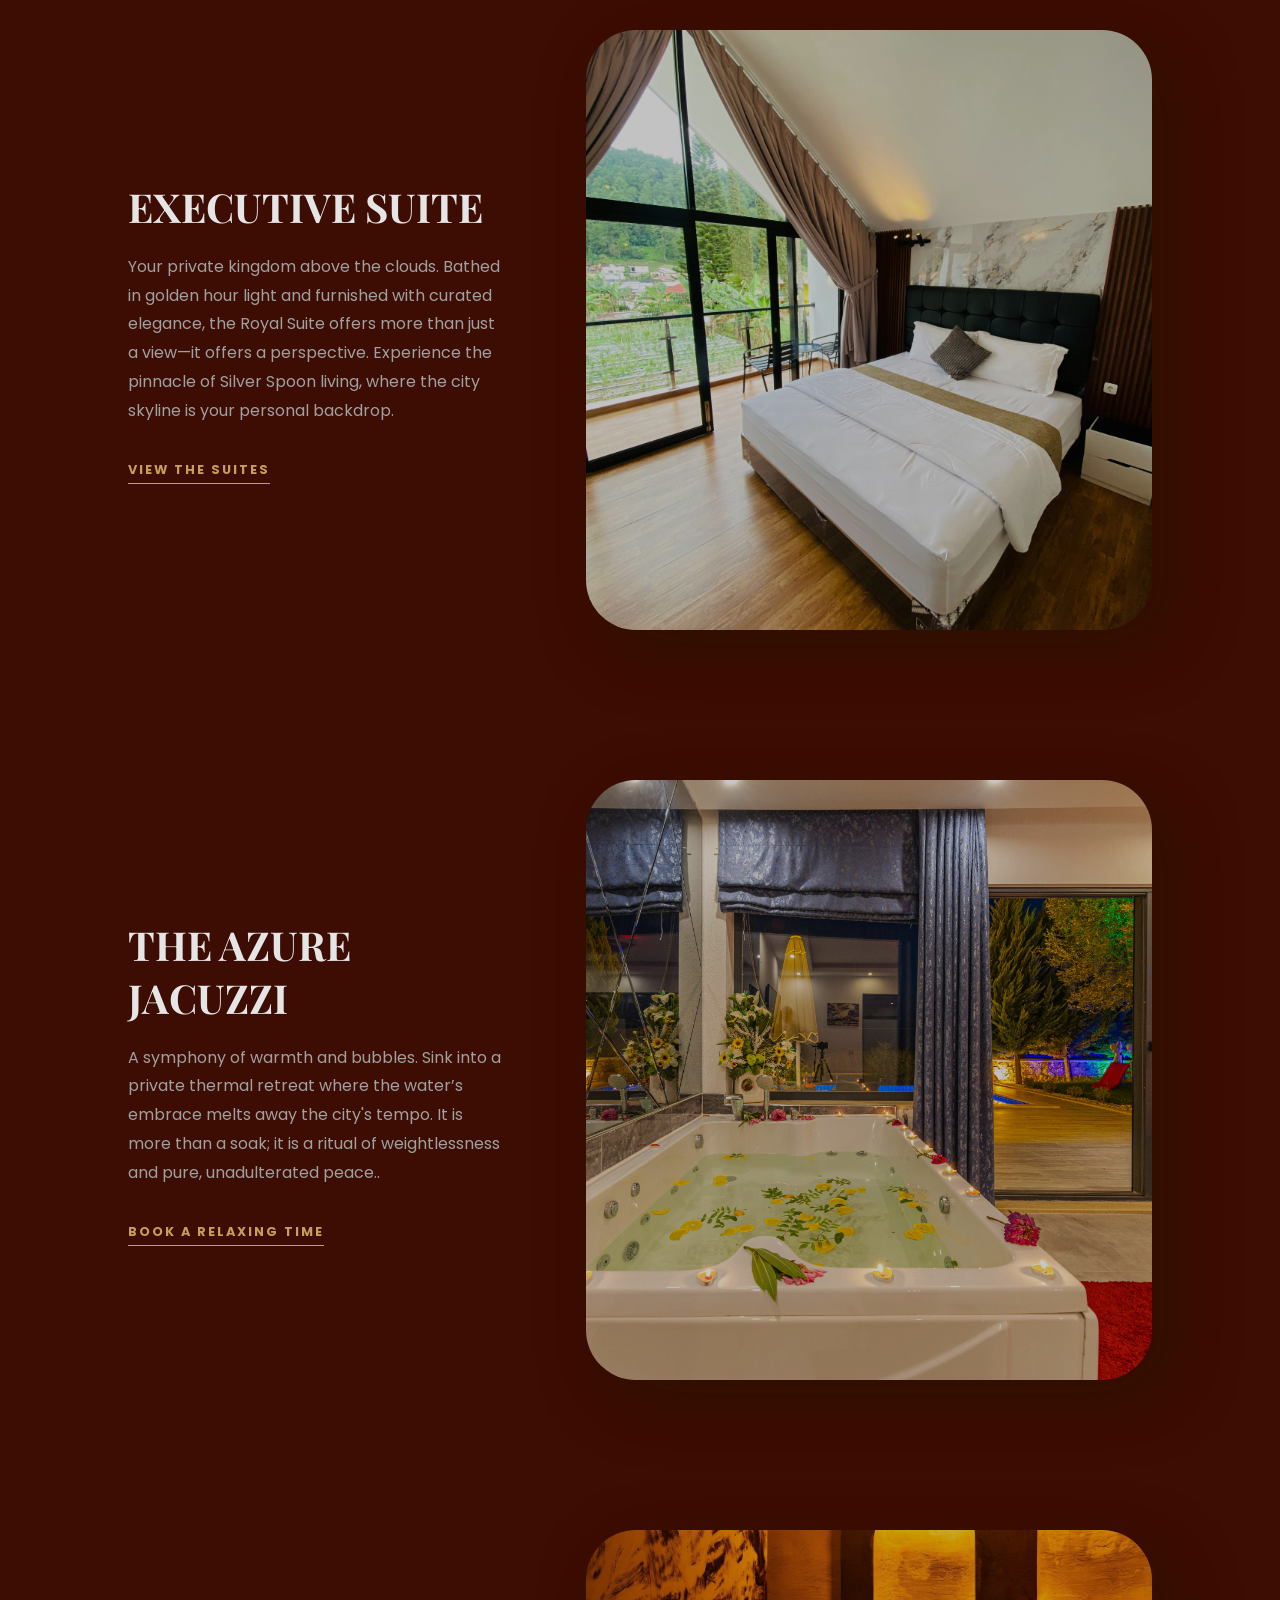
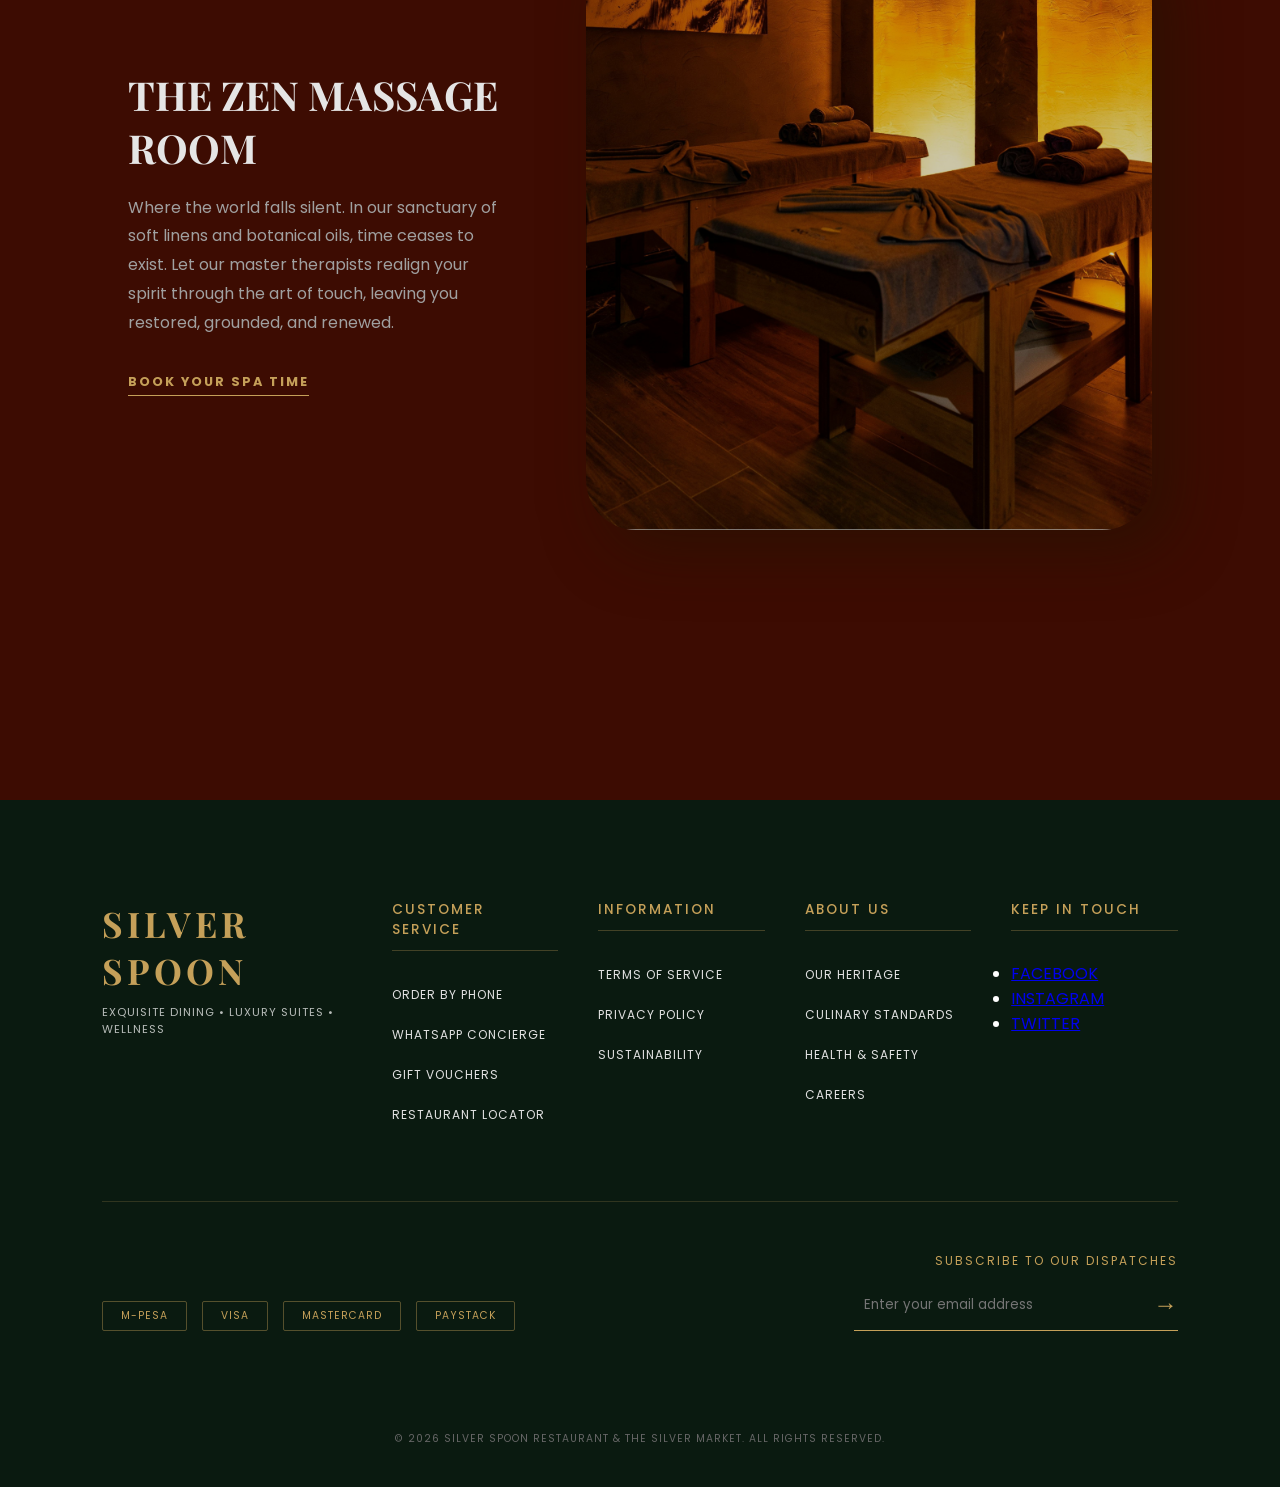
==== commit 0d9676a4: "addition on about page" ====
--- a/index.html
+++ b/index.html
@@ -57,7 +57,7 @@
         distinctive dining, and resort-style calm within the city.
     </p>
 
-    <button>WATCH HOTEL FILM</button>
+    <button>BOOK US TODAY</button>
 
 </section>
 <section class="asymmetric-gallery">
@@ -66,8 +66,8 @@
     <div class="stagger-row">
         <div class="stagger-text">
             <h3 class="serif-text">Garden Oasis</h3>
-            <p>Dine amidst the scent of blooming jasmine and the soft glow of lanterns.</p>
-            <a href="/reservations" class="gold-link">DISCOVER THE GARDEN</a>
+            <p>A sanctuary of sensory delight. Lose yourself in an alfresco haven where the fragrance of midnight jasmine meets the gentle hum of the city breeze. Under a canopy of amber lanterns, every meal becomes a quiet celebration of nature and taste..</p>
+            <a href="reservation.html" class="gold-link">DISCOVER THE GARDEN</a>
         </div>
         <div class="stagger-image">
             <img src="img/garden.jpg" alt="Garden Patio">
@@ -76,23 +76,42 @@
 
     <div class="stagger-row reverse offset">
         <div class="stagger-image">
-            <img src="img/swimming pool.jpg" alt="Infinity Pool">
+            <img src="img/new/swim.jpg" alt="Infinity Pool">
         </div>
         <div class="stagger-text">
-            <h3 class="serif-text">Infinity Blue</h3>
-            <p>A crystal clear escape designed for absolute tranquility under the sun.</p>
-            <a href="img/swimming pool.jpg" class="gold-link">BOOK A DAY BED</a>
+            <h3 class="serif-text">INFINITY  BLUE POOL</h3>
+            <p>An expansive horizon of crystal-clear tranquility. Whether you are seeking a sunrise lap or a curated cocktail by the water’s edge, our infinity pool offers an unrivaled escape from the urban tempo.</p>
+            <a href="reservation.html" class="gold-link">BOOK A SWIMMING SESSION</a>
         </div>  
     </div>
-
+     <div class="stagger-row">
+        <div class="stagger-text">
+            <h3 class="serif-text">EXECUTIVE SUITE</h3>
+            <p>Your private kingdom above the clouds. Bathed in golden hour light and furnished with curated elegance, the Royal Suite offers more than just a view—it offers a perspective. Experience the pinnacle of Silver Spoon living, where the city skyline is your personal backdrop.</p>
+            <a href="reservation.html" class="gold-link">VIEW THE SUITES</a>
+        </div>
+        <div class="stagger-image">
+            <img src="img/new/room3.jpg" alt="EXECUTIVE SUITE">
+        </div>
+    </div>
     <div class="stagger-row">
         <div class="stagger-text">
-            <h3 class="serif-text">The Royal Suite</h3>
-            <p>Unmatched luxury with panoramic views of the city skyline.</p>
-            <a href="/reservations" class="gold-link">VIEW THE SUITES</a>
+            <h3 class="serif-text">THE AZURE JACUZZI</h3>
+            <p>A symphony of warmth and bubbles. Sink into a private thermal retreat where the water’s embrace melts away the city's tempo. It is more than a soak; it is a ritual of weightlessness and pure, unadulterated peace..</p>
+            <a href="reservation.html" class="gold-link">BOOK A RELAXING TIME</a>
         </div>
         <div class="stagger-image">
-            <img src="img/room.jpg" alt="Luxury Room">
+            <img src="img/new/jacuzzi.jpg" alt="The Azure Jacuzzi">
+        </div>
+    </div>
+    <div class="stagger-row">
+        <div class="stagger-text">
+            <h3 class="serif-text">THE ZEN MASSAGE ROOM</h3>
+            <p>Where the world falls silent. In our sanctuary of soft linens and botanical oils, time ceases to exist. Let our master therapists realign your spirit through the art of touch, leaving you restored, grounded, and renewed.</p>
+            <a href="reservation.html" class="gold-link">BOOK YOUR SPA TIME</a>
+        </div>
+        <div class="stagger-image">
+            <img src="img/new/massage room.jpg" alt="The Zen Massage Room">
         </div>
     </div>
 </section>
@@ -144,6 +163,7 @@
             <ul class="footer-socials">
                 <li><a href="#"><i class="fab fa-facebook"></i> FACEBOOK</a></li>
                 <li><a href="#"><i class="fab fa-instagram"></i> INSTAGRAM</a></li>
+                <li><a href="#"><i class="fa-brands fa-twitter"></i> TWITTER</a></li>
             </ul>
         </div>
     </div>
--- a/homepage.css
+++ b/homepage.css
@@ -170,8 +170,8 @@
 /* LUXURY SECTION STYLING */
 .luxury {
     padding: 100px 10%;
-    text-align: center; /* Centers the text and the button */
-    background-color: var(--dark); /* Matches your main background */
+    text-align: center; 
+    background-color: var(--dark); 
     color: var(--white);
 }
 
@@ -184,7 +184,7 @@
 
 .luxury p {
     max-width: 800px;
-    margin: 0 auto 50px auto; /* Centers the paragraph and adds space below */
+    margin: 0 auto 50px auto; 
     line-height: 1.8;
     color: var(--text-gray);
     font-size: 1.1rem;
@@ -202,8 +202,7 @@
     letter-spacing: 3px;
     text-transform: uppercase;
     cursor: pointer;
-    
-    /* Elegant Border Radius & Spacing */
+
     border-radius: 50px; 
     
     transition: all 0.4s ease;
@@ -213,11 +212,11 @@
 .luxury button:hover {
     background: var(--gold);
     color: var(--dark);
-    transform: translateY(-5px); /* Soft lift effect */
+    transform: translateY(-5px); 
     box-shadow: 0 10px 20px rgba(197, 160, 89, 0.2);
 }
 
-/* Optional Divider Styling */
+
 .divider {
     width: 60px;
     height: 2px;
@@ -251,14 +250,14 @@
     display: flex;
     align-items: center;
     gap: 80px;
-    margin-bottom: 150px; /* Space between rows */
+    margin-bottom: 150px; 
 }
 
 .stagger-row.reverse {
     flex-direction: row-reverse;
 }
 
-/* "One pic lower on the other side" effect */
+
 .stagger-row.offset {
     margin-top: 50px; 
 }
@@ -278,7 +277,7 @@
 
 .stagger-image img {
     width: 100%;
-    height: 600px; /* Fixed height for elegance */
+    height: 600px; 
     object-fit: cover;
     display: block;
     filter: brightness(0.8);
@@ -324,7 +323,7 @@
 
 /* FOOTER STYLES */
 .luxury-footer {
-    background-color: #0a1a10; /* Midnight Emerald */
+    background-color: #0a1a10; 
     color: #ffffff;
     padding: 100px 8% 40px;
     font-family: 'Poppins', sans-serif;
@@ -335,7 +334,7 @@
     grid-template-columns: 1.5fr 1fr 1fr 1fr 1fr;
     gap: 40px;
     padding-bottom: 60px;
-    border-bottom: 1px solid rgba(197, 160, 89, 0.2); /* Muted Gold border */
+    border-bottom: 1px solid rgba(197, 160, 89, 0.2); 
 }
 
 .footer-logo {
@@ -455,21 +454,43 @@
     color: #666;
     letter-spacing: 1px;
 }
-
-
-
-
-
-
-
-
-
-
-
-
-
-
-
-
-
-
+/*  SMALL PHONES */
+@media screen and (max-width: 480px) {
+    .footer-top {
+        grid-template-columns: 1fr;
+    }
+    
+    .footer-col:first-child {
+        grid-column: span 1;
+    }
+}
+
+
+
+
+
+
+
+
+
+
+
+
+
+
+
+
+
+
+
+
+
+
+
+
+
+
+
+
+
+
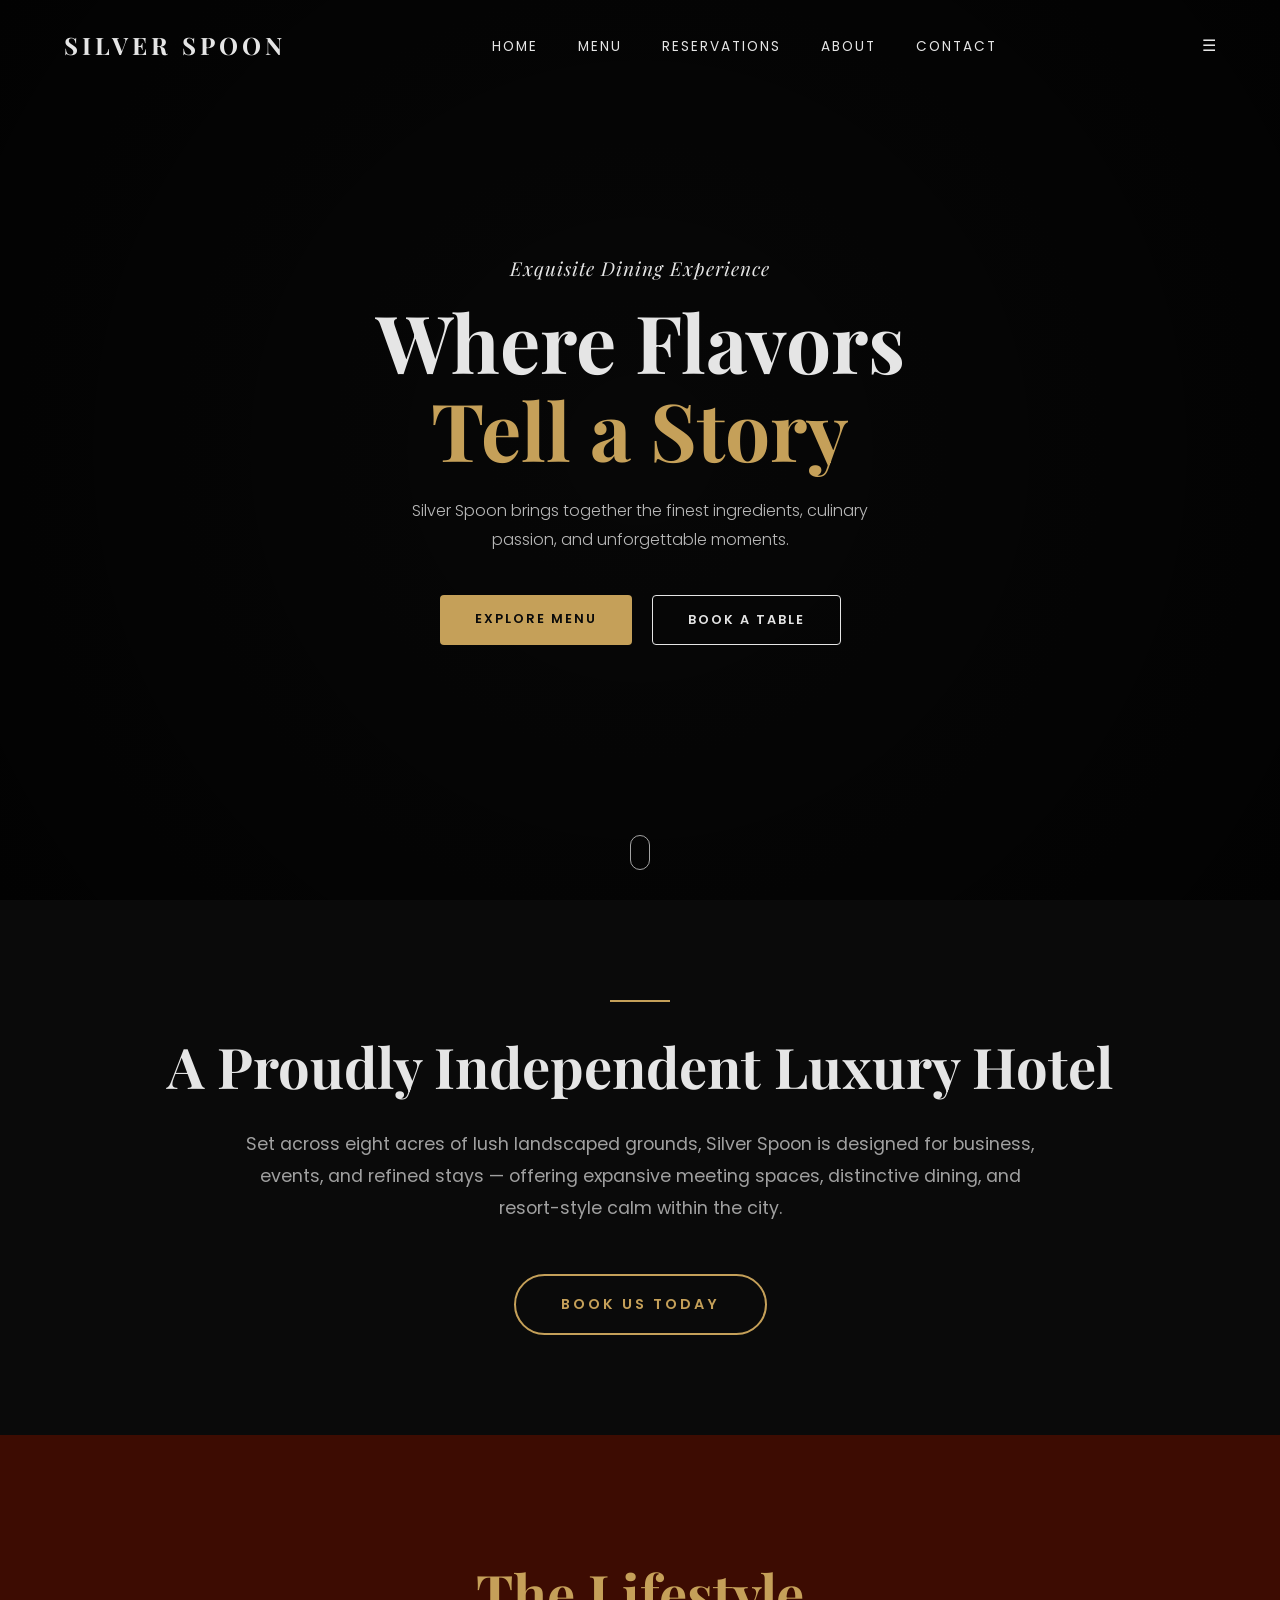
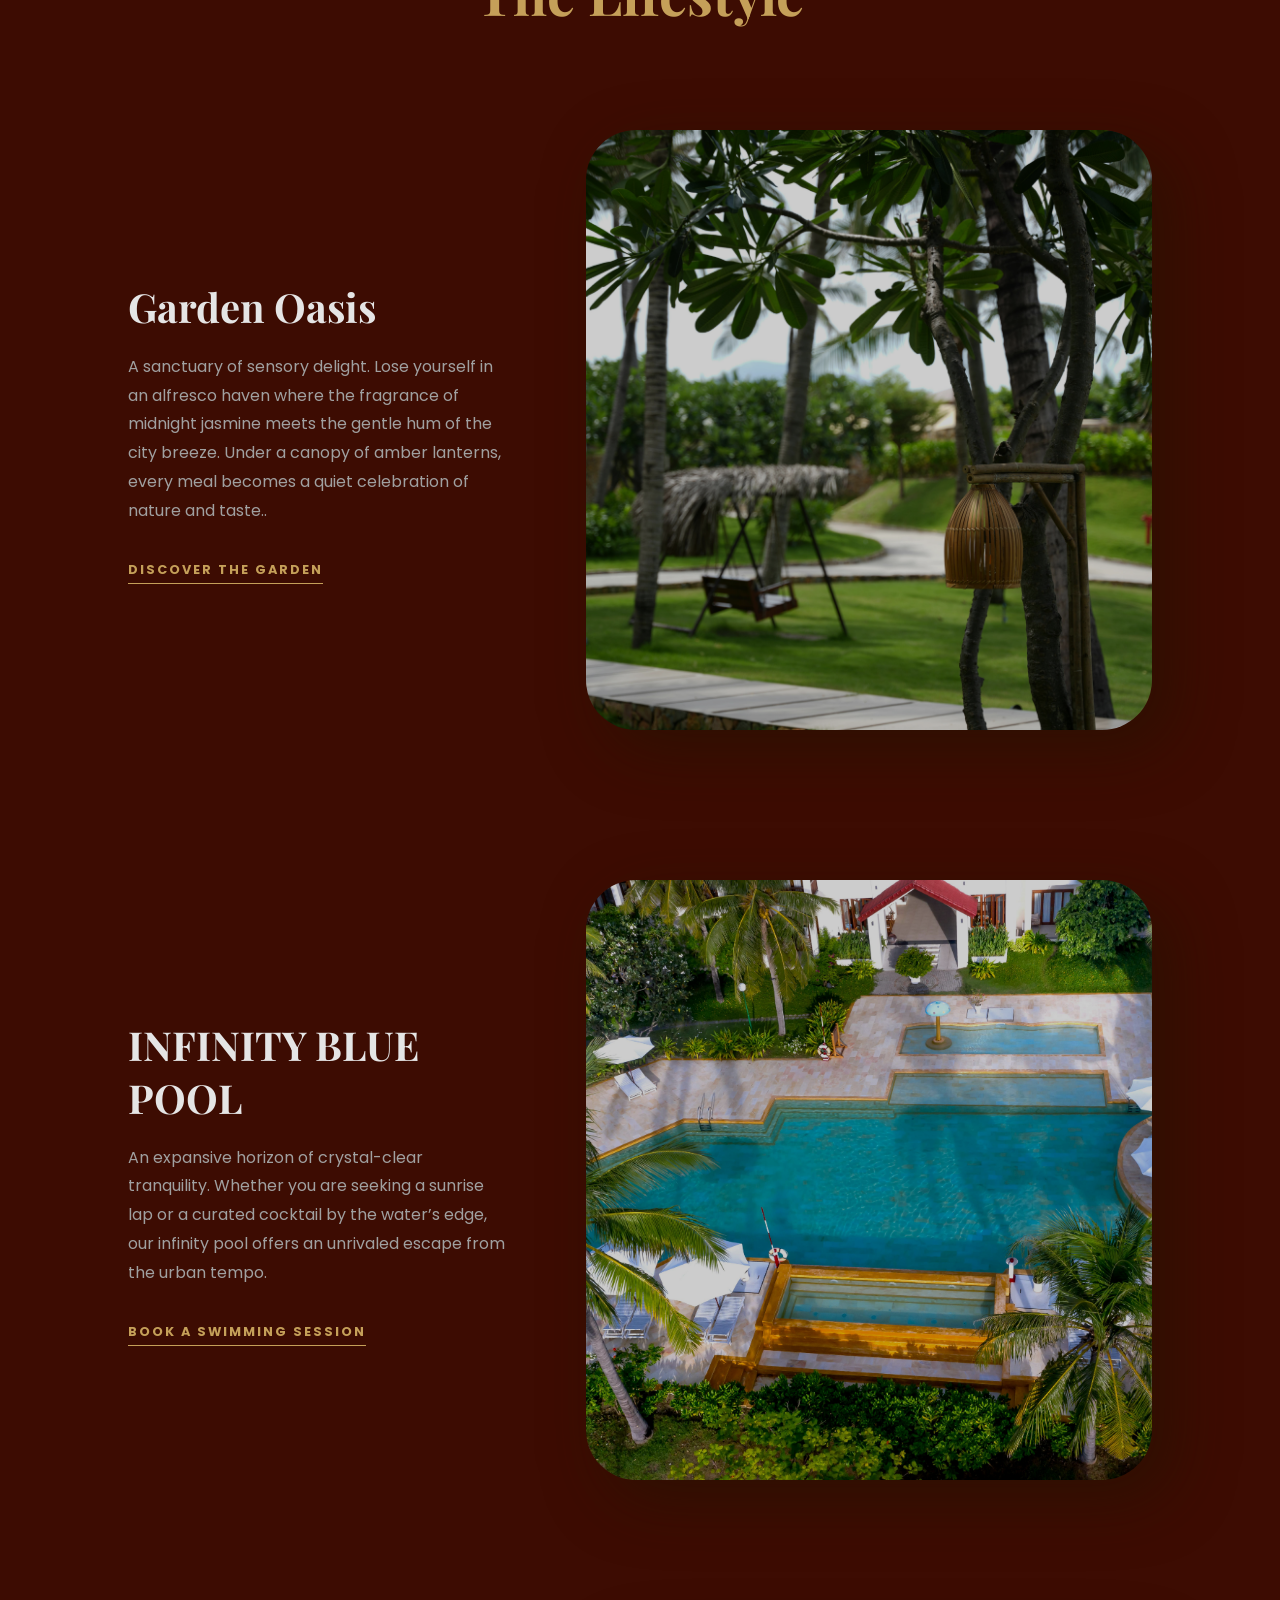
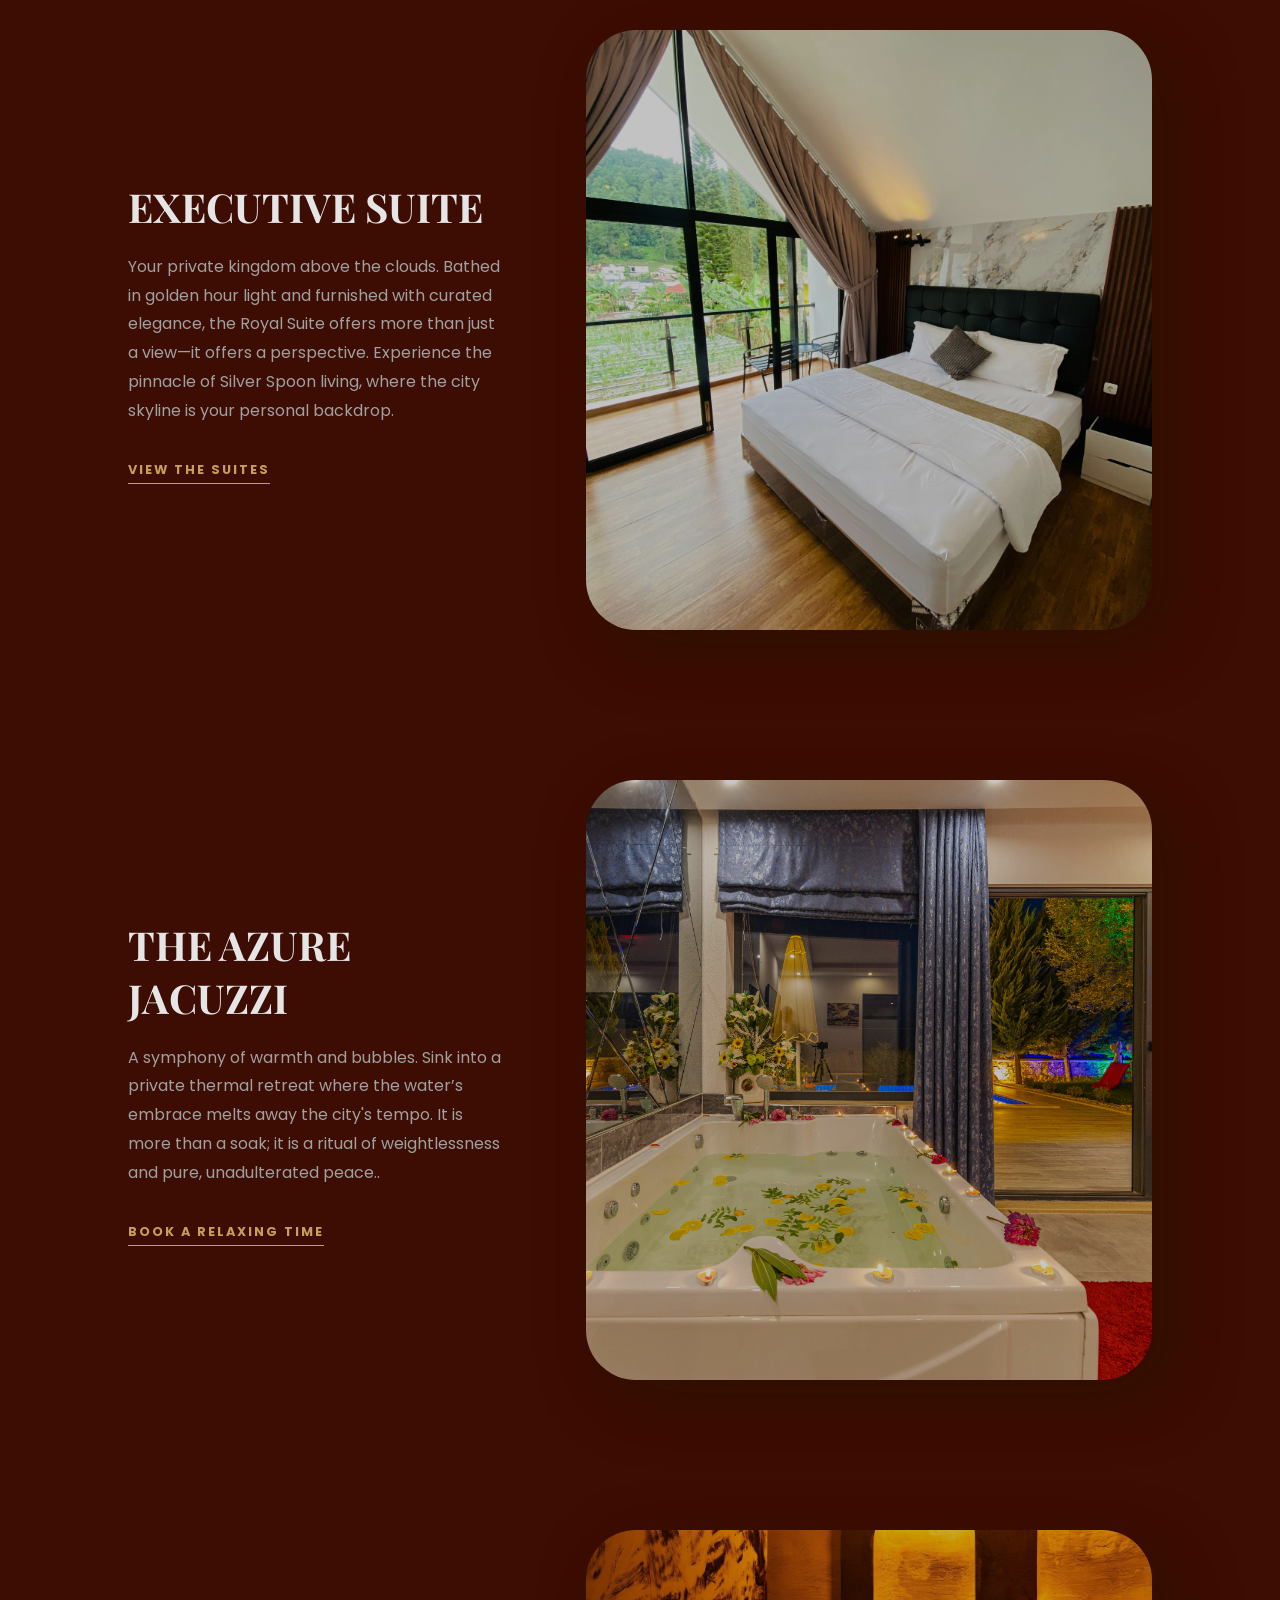
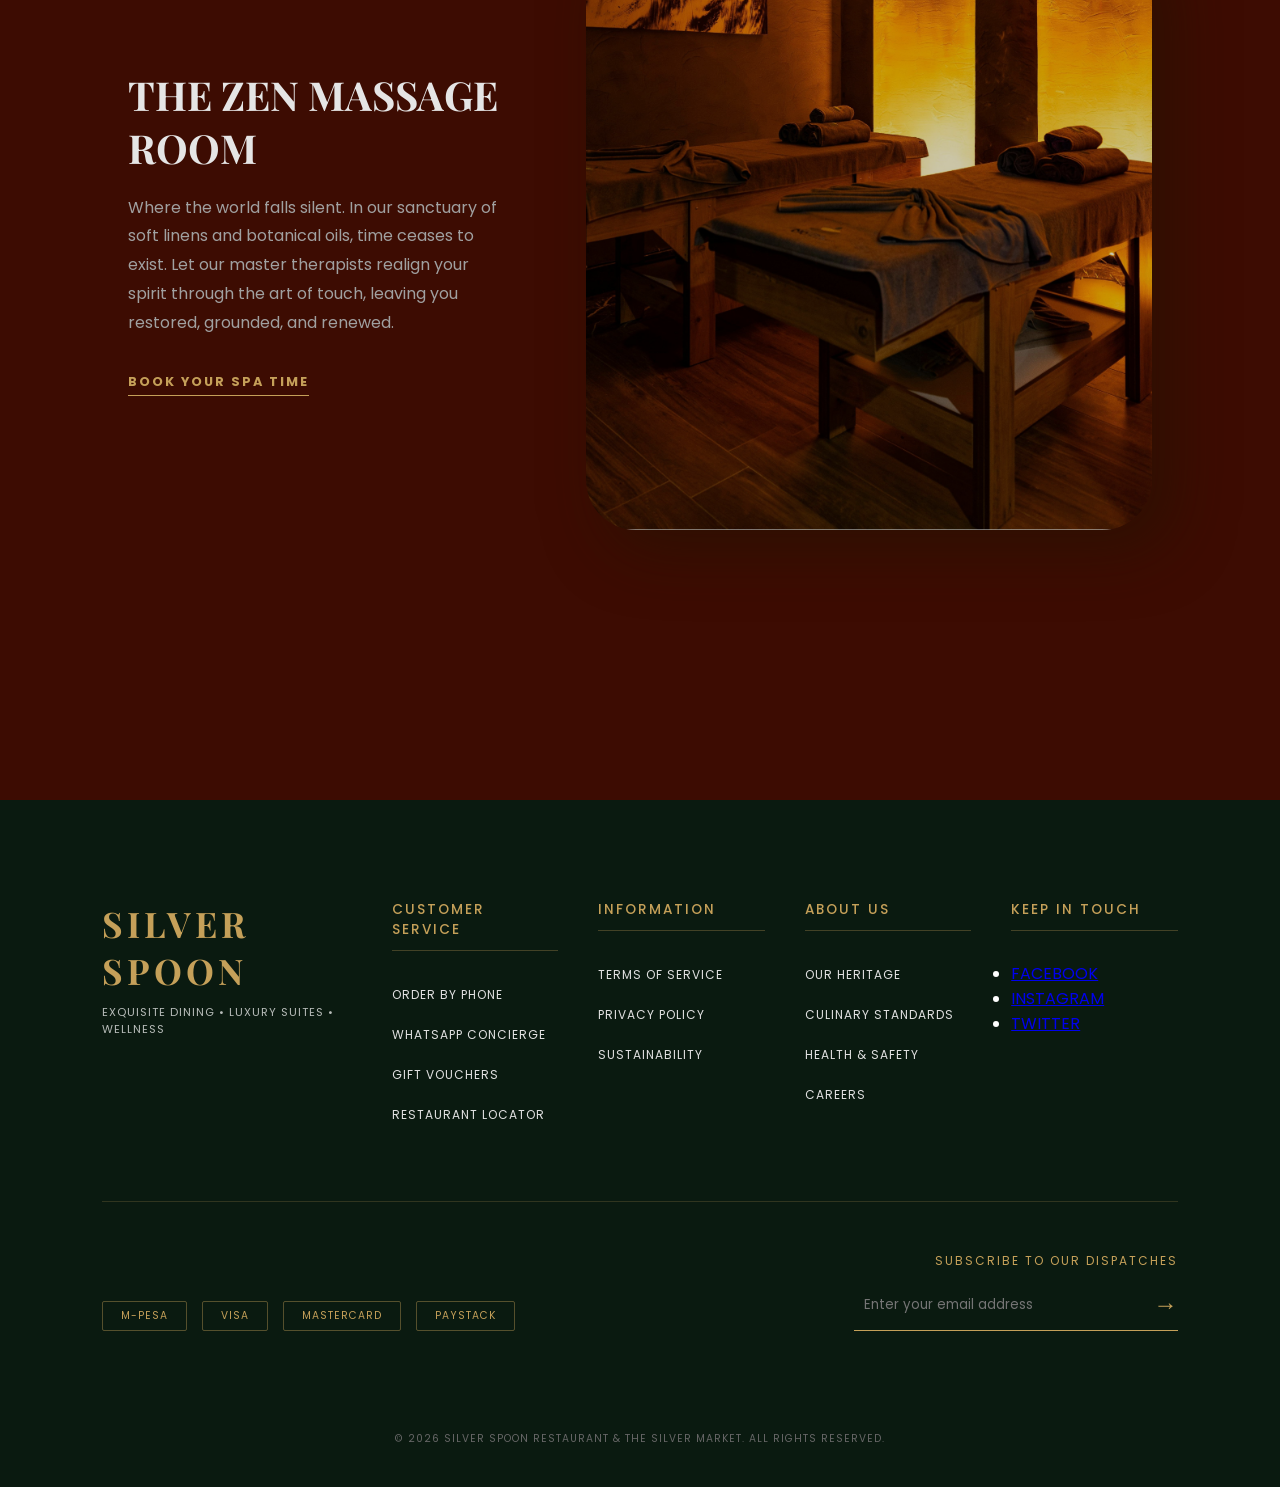
==== commit b005bc27: "added contacts" ====
--- a/index.html
+++ b/index.html
@@ -16,6 +16,7 @@
             <li><a href="menu.html">Menu</a></li>
             <li><a href="reservation.html">Reservations</a></li>
             <li><a href="about.html">About</a></li>
+            <li><a href="contact.html">Contact</a></li>
         </ul>
         <div class="menu-toggle" id="menuToggle">☰</div>
     </nav>
